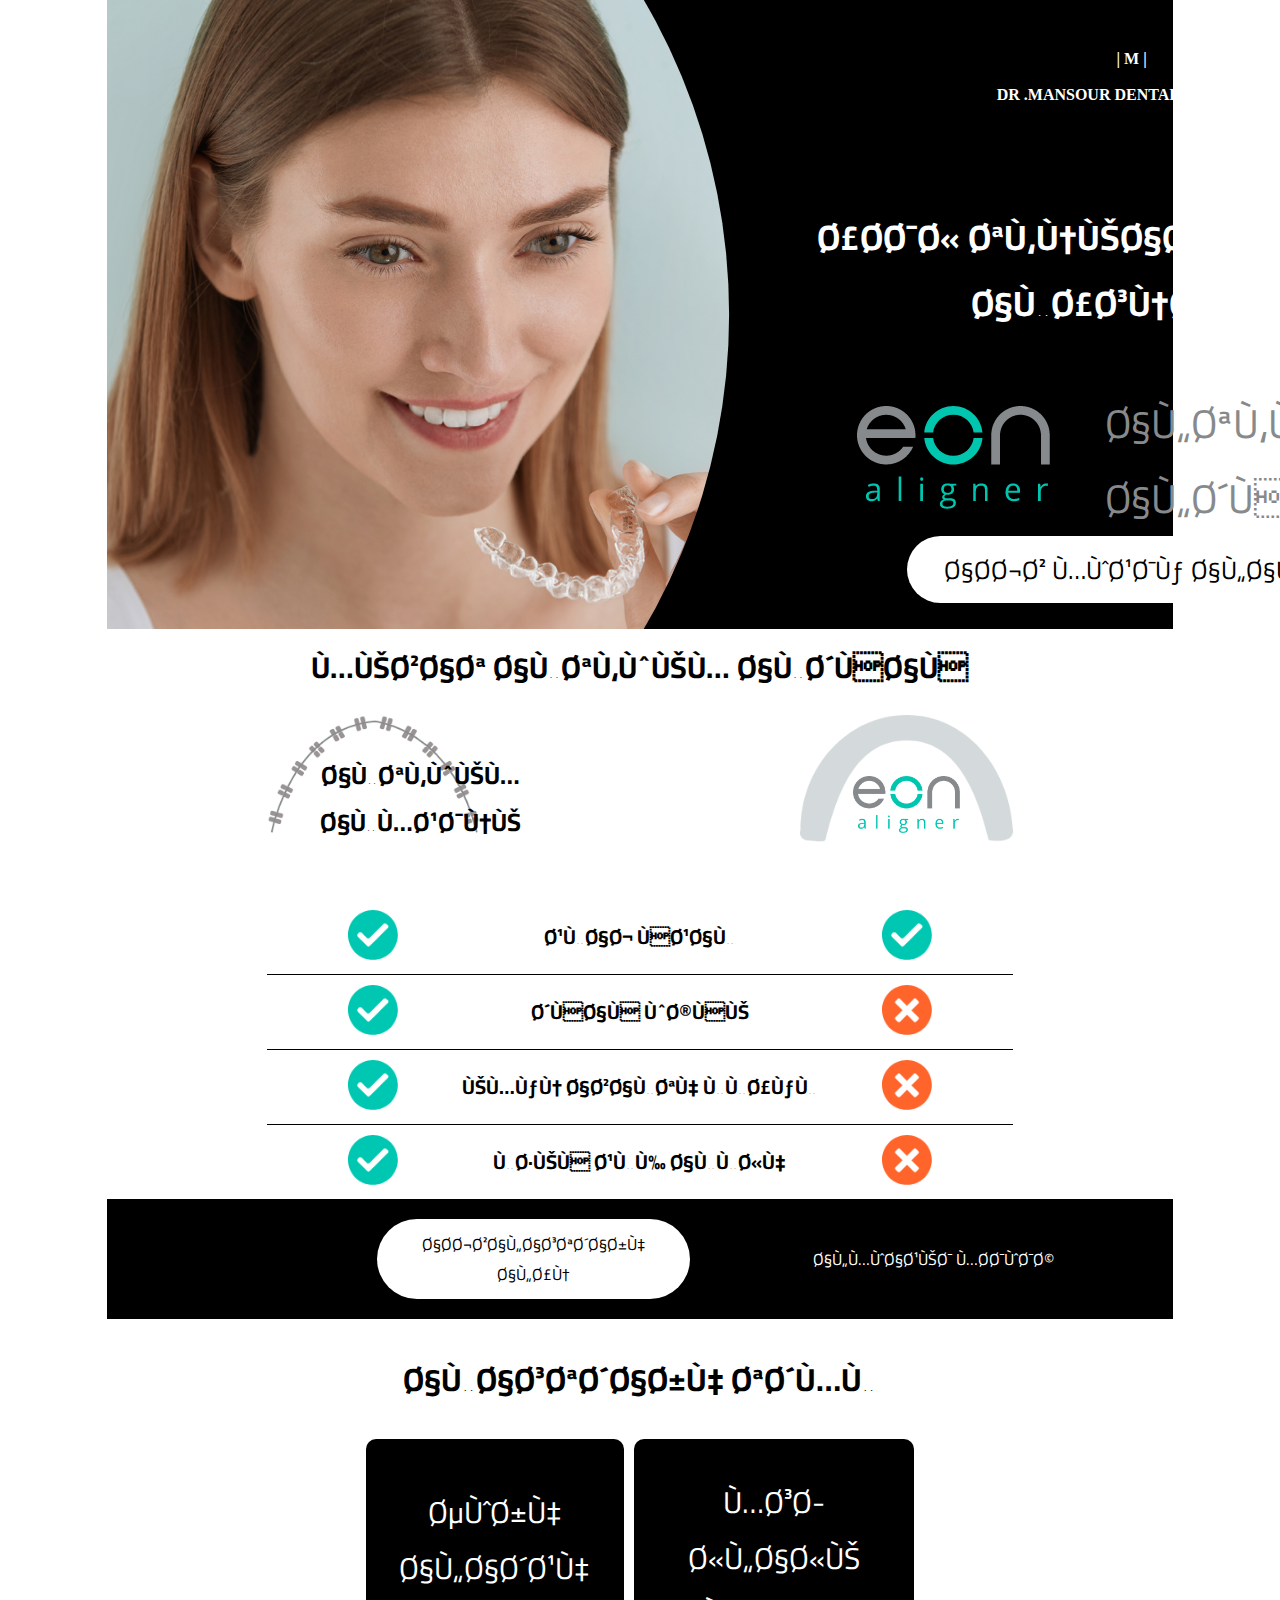
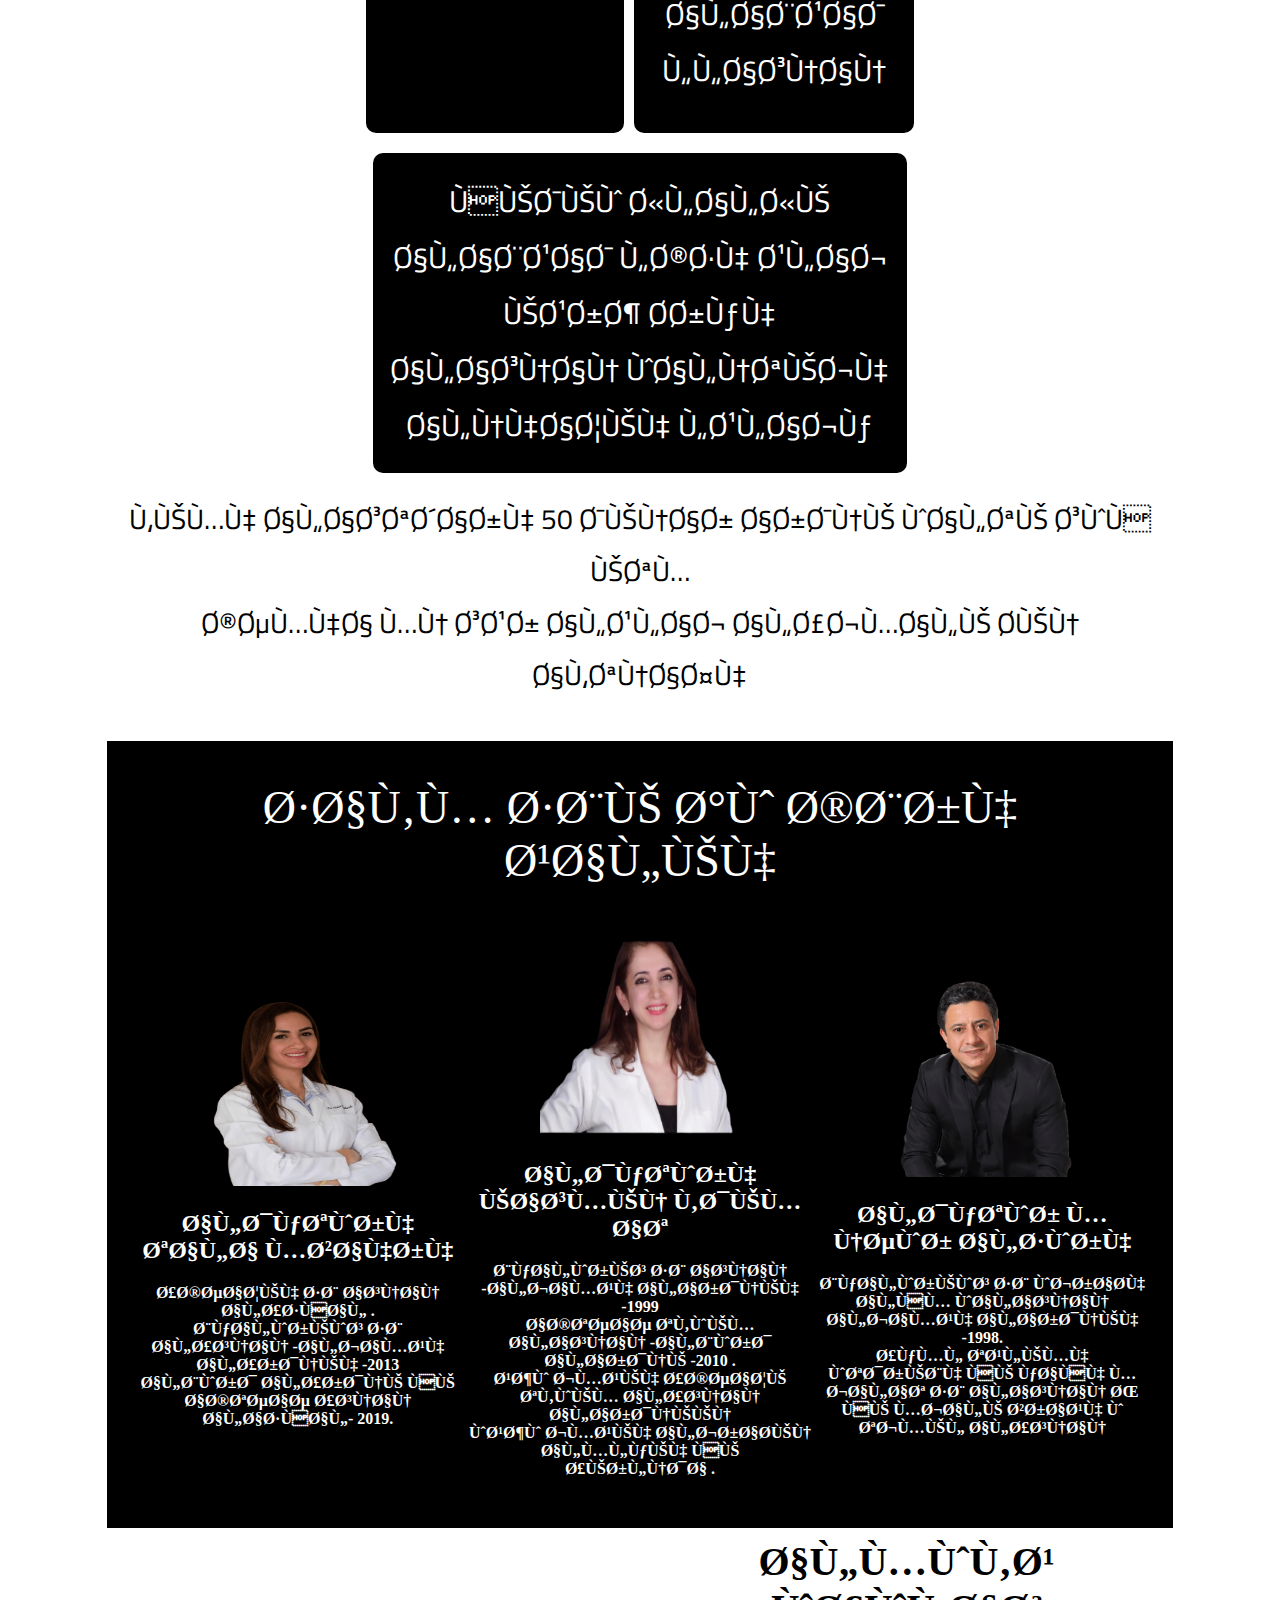
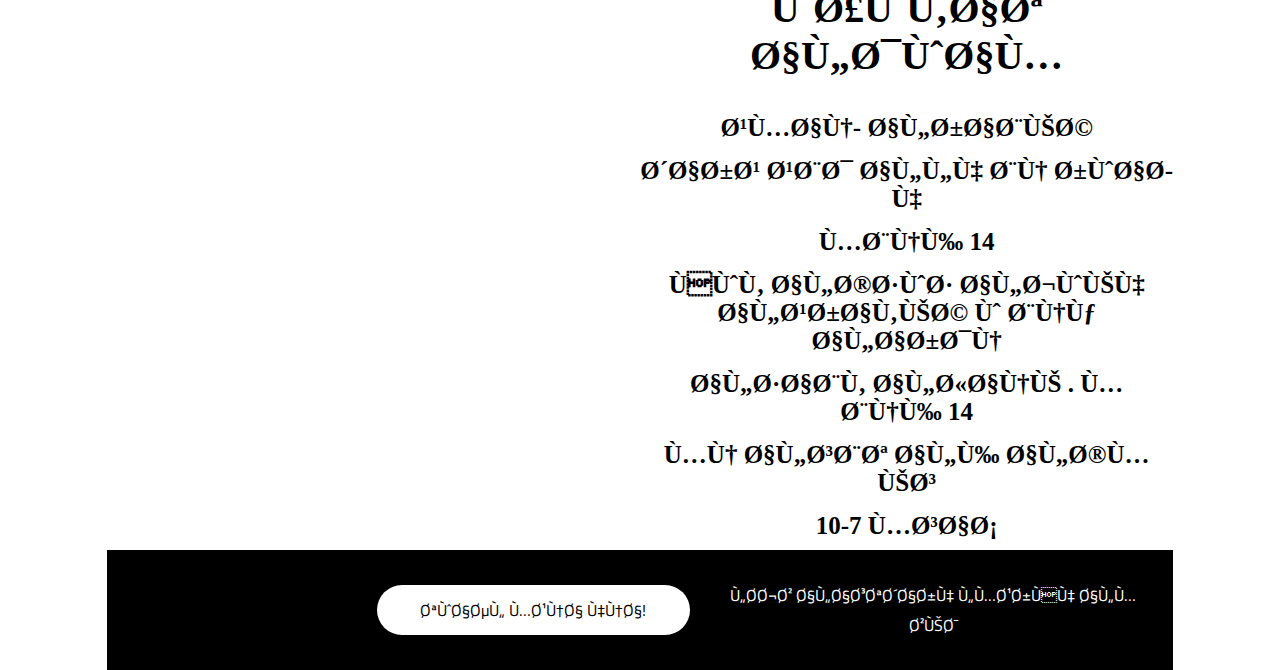
==== index.html @ a64dee70 "final" ====
<!DOCTYPE html>
<html>
<head>
  <link rel="preconnect" href="https://fonts.gstatic.com">
<link href="https://fonts.googleapis.com/css2?family=Cairo:wght@900&display=swap" rel="stylesheet">
<meta charset="ut-8">
<link rel="stylesheet" type="text/css" href="style.css"> 
<title>eon Aligner</title>
<meta name="viewport" content="width=device-width, initial-scale=1.0">
<style type="text/css">
  /* Set the size of the div element that contains the map */
  #map {
    height: 400px;
    /* The height is 400 pixels */
    width: 100%;
    /* The width is the width of the web page */
  }
</style>
<script>
  // Initialize and add the map
  function initMap() {
    // The location of Uluru
    const uluru = { lat: 31.97407748008217, lng: 35.88308529091942 };
   
    // The map, centered at Uluru
    const map = new google.maps.Map(document.getElementById("map"), {
      zoom: 4,
      center: uluru,
    });
    // The marker, positioned at Uluru
    const marker = new google.maps.Marker({
      position: uluru,
      map: map,
    });
  }
</script>
</head>
<body>
  <div></div>
  <div  class="total"> <div class ="container-mobile-app">
    <h5 class="head">| M |</h5>
    <h5 class="head"> DR .MANSOUR DENTAL PRACTICE</h5>
    <img  class ="imag-head" src="img/pic1.png" alt ="home page pic ">
    <h2  class="text-mobile-app"> <bdi>أحدث تقنيات تقويم الأسنان <bdi> </h2>
    <div class="cont-div-mobile">
    <div class="div1-mobile"> <img class="logo-mobile" src="img/logo.png" alt ="logo pic "></div>
      <div class ="div2"><h1 class="text2-mobile-app" >التقويم<br> الشفاف </h1></div>
    </div>


      <div class="div-mobile-info">
       <p  class="div-info-text"><bdi>أحجز موعدك الان!<bdi> </p>
      </div>
</div>

  <!-- ********************************************************************** -->
<div class ="container1">
        <div  class ="cont"><img class ="circle" src="img/pic3.png" alt ="home page pic "></div>
        <div  class ="cont2">
        <p class="title"> | M |</br></br>DR .MANSOUR DENTAL PRACTICE  </br></p>
        <h1  class="title-des"> <bdi>أحدث تقنيات تقويم الأسنان <bdi> </h1>
        <div class="cont2-part2">
          <div class="cont-image">
             <img id="logo" src="img/logo.png" alt ="logo pic">
        </div>
        <div class="cont-image">
            <p class="text2"> <bdi> التقويم<bdi></br> <bdi>الشفاف </bdi> </p>
       </div>
      
       <div class ="cont-dev">
        <p class="text"> <bdi> احجز موعدك الان! </bdi> </p>
       </div>
        </div> 
      </div>
         <div class="clear"></div>
    </div>   
    <!-- ///container1 -->
<div >
   <div class="container2" > 
      <h1 class="container2-title"> ميزات التقويم الشفاف </h1>
      <div class="picture">
       <div> <img  class="container2-image1" src="img/teeth1.png" alt ="logo pic">
        <p class="container2-image1-text"> التقويم   <br>المعدني </p></div>
      <div>  <img class="container2-image2"  src="img/teeth2.png" alt ="logo pic">
        <img  class="container2-image1-logo" src="img/logo.png" alt ="logo pic"></div>
    </div>
      <div class ="container2-1">
        <div class="grid-item"></div>
       <div class="grid-item">
       <img  class="true-false" src="img/true.png" alt ="true pic ">
       </div>
        
       <div class="grid-item">
       <p class ="container2-1-text"> <bdi>علاج فعال<bdi> </p>
       </div>
      
       <div class="grid-item">
       <img class="true-false" src="img/true.png" alt ="true pic ">
       </div>  
       <div class="grid-item"></div> 
     </div>
     <hr   class="line "style="height:1px;border-width:0;color:black;background-color:black">
     <div class ="container3">
      <div class="grid-item"></div>
     <div class="grid-item">
     <img  class="true-false" src="img/true.png" alt ="true pic ">
     </div>
    
     <div class="grid-item">
     <p class ="container2-1-text"> <bdi> شفاف وخفي </bdi></p>
     </div>
    
     <div class="grid-item">
     <img class="true-false" src="img/false.png" alt ="true pic ">
     </div>  
     <div class="grid-item"></div> 
   </div>
   
   <hr  class="line "style="height:1px; width: 70%; border-width:0;color:black;background-color:black">
   <div class ="container3">
    <div class="grid-item"></div>
   <div class="grid-item">
   <img  class="true-false" src="img/true.png" alt ="true pic ">
   </div>
   
   <div class="grid-item">
   <p  class ="container2-1-text"> <bdi> يمكن ازالته للأكل </bdi> </p>
   </div>

   <div class="grid-item">
   <img class="true-false" src="img/false.png" alt ="true pic ">
   </div>  
   <div class="grid-item"></div> 
 </div>
 <hr   class="line "style="height:1px;border-width:0;color:black;background-color:black">

 <div class ="container3">
  <div class="grid-item"></div>
 <div class="grid-item">
 <img  class="true-false" src="img/true.png" alt ="true pic ">
 </div>

 <div class="grid-item">
 <p class ="container2-1-text"> <bdi>لطيف على اللثه <bdi> </p>
 </div>

 <div class="grid-item">
 <img class="true-false" src="img/false.png" alt ="true pic ">
 </div>  
 <div class="grid-item"></div> 
</div>
    </div>
    <div class= "containner4">
      <div class="part4-1"><p class="part4-1-info "> احجزالاستشاره الأن   </p></div>
      <div  class="part4-2"><p class="part4-2-info ">المواعيد محدودة  </p></div>

      </div>
    </div>
    <!-- ********************************************************** -->
   
    <div class="container5" > 
      <h1 class="container5-title"> الاستشاره تشمل  </h1>
      <div class="container5-1">
        <div ></div>
        <div class="container5-1-1" > <p class="container5-text1"> صوره الاشعه  </p></div>
        <div  class="container5-1-2" ><p class="container5-text2">   مسح ثلاثي<br> الابعاد للاسنان   </p> </div>
        <div></div>
        </div>
        <div  class="container5-2">
<p class="container5-text2">   فيديو ثلالثي الابعاد لخطه علاج يعرض حركه الاسنان والنتيجه النهائيه لعلاجك  </p>
</div>
<p class="container5-text3"> <bdi> قيمه الاستشاره  50 دينار اردني والتي سوف يتم<br> خصمها من سعر العلاج الأجمالي حين اقتناؤه</bdi> </p>
    </div>
    <!-- ********************************************************** -->
   
    <div class="containner6">
      <p class="containner6-title"> <bdi> طاقم طبي ذو خبره عاليه </bdi> </p>
      <div class="containner6-part2">
     
       <!-- doctor1 -->
        <div class="cont6-1">
          <img class="doctor" src="img/doctor3.png" alt ="doctor-image ">
          <p class="title-doctor-name"> <bdi> الدكتوره تالا مزاهره </bdi> </p>
             <p class="doctor-des"> <bdi> أخصائيه طب اسنان الأطفال .</bdi> </p>
              <p class="doctor-des"> <bdi> بكالوريوس طب الأسنان -الجامعه الأردنيه -2013</bdi> </p>
             <p class="doctor-des "> <bdi>البورد الأردني في اختصاص أسنان الاطفال- 2019.</bdi>
           </p>
        </div>
         <!-- doctor2 -->
         <div class="cont6-2">
          <img class="doctor" src="img/doctor1.png" alt ="doctor-image ">
          <p class="title-doctor-name"> <bdi> الدكتوره ياسمين قديمات </bdi> </p>
          <p class="doctor-des"> <bdi>بكالوريس طب اسنان -الجامعه الاردنيه -1999 </bdi> </p>
          <p class="doctor-des"> <bdi> اختصاص تقويم الاسنان -البورد الاردني -2010 .</bdi> </p>
          <p class="doctor-des"> <bdi> عضو جمعيه أخصائي تقويم الأسنان الاردنيين<br> وعضو جمعيه الجراحين الملكيه في أيرلندا .</bdi> </p>
        </div>
          <!-- doctor3 -->
          <div class="cont6-3">
            <img class="doctor" src="img/doctor2.png" alt ="doctor-image ">
     <p class="title-doctor-name"> <bdi> الدكتور منصور الطوره </bdi> </p>
       <p class="doctor-des"> <bdi> بكالوريوس طب وجراحه الفم والاسنان </bdi> </p>
        <p class="doctor-des"> <bdi>الجامعه الاردنيه -1998. </bdi> </p>
       <p class="doctor-des"> <bdi>أكمل تعليمه وتدريبه في كافه مجالات طب الاسنان ، </bdi>
     </p>
    <p class="doctor-des"> <bdi>في مجالي زراعه و تجميل الأسنان </bdi> </p>
          </div>
    
      </div>
    </div>
     <!-- ********************************************************** -->
     <div class= "containner7">
     <div >
      
        <iframe class="mapp" src="https://www.google.com/maps/embed?pb=!1m18!1m12!1m3!1d27082.335164221455!2d35.88297307491304!3d31.952976980900985!2m3!1f0!2f0!3f0!3m2!1i1024!2i768!4f13.1!3m3!1m2!1s0x0%3A0x80d9744f460ba75d!2sDr.Mansour%20Al-Qudah%20Dental%20Center!5e0!3m2!1sen!2sjo!4v1614513637278!5m2!1sen!2sjo" width="100%" height="450" style="border:0;" allowfullscreen="" loading="lazy"></iframe>
      </div>
       
       <div>
        <p class="title-part7"> <bdi> الموقع وأوقات الدوام </bdi> </p>
        <p class="des"> <bdi>عمان- الرابية </bdi> </p>
        <p class="des"> <bdi> شارع عبد الله بن رواحه </bdi> </p>
        <p class="des"> <bdi>مبنى 14  </bdi> </p>
        <p class="des"> <bdi>فوق الخطوط الجويه العراقية و بنك الاردن  </bdi></p>
        <p class="des"> <bdi>الطابق الثاني . </bdi>مبنى 14  </p>
        <p class="des"> <bdi>  من السبت الى الخميس </bdi> </p>
        <p class="des"> <bdi>10-7 مساء  </bdi> </p>
       </div>
    </div>
    <!-- ********************************************************** -->
    <div class= "containner4">
      <div class="part4-1"><p class="part4-1-info ">تواصل معنا هنا!  </p></div>
      <div  class="part4-2"><p class="part4-2-info ">لحجز الاستشاره لمعرفه المزيد  </p></div>

      </div>

  <div></div>
 
</body>
</html>
---- style.css ----
* {
    margin :0 ;
    padding: 0;
    }
    body{
   max-width: 1400px;
      margin:  0 auto; 
  
    display: grid; 
     grid-template-columns: 2fr 20fr 2fr ;
    
    }
    .container-mobile-app{
        width: 100%;
        background: black;
        margin:  0 auto; 
        padding-bottom: 20px ;
        text-align: center;
        margin-bottom: 20px;
    }
    
    .container1{
        max-width: 100%;
        height: auto;
        background: black;
        position: relative;
    }
    .cont{
          float: left;
       
    }
    .cont2{
        float: left;
        position: absolute;
        left :700px; 
    }
    @media screen and (min-width :0px) and (max-width: 839px){
        .container1{
            display: none;
        }
      }
    @media screen and  (min-width :839px) and (max-width: 1400px){
        .container-mobile-app{
            display: none;
        }
      }
    .cont2-part2{
        
        display: grid;
        grid-template-columns: 1fr 1fr  ;
    }
    .circle{
      float: left;
      clip-path:circle(90% at left);
      clip: rect(0px,70px,50px,0px);
      width: 100%;
      height: auto;
   
    }
    .title{
    color:white;
    padding-top: 50px; 
    text-align: center;
    font-size: 100%; 
    font-weight: bold;
    margin-left: 50px;
    }

    .title-des{
    font-size:220%;
    padding-top: 100px;
    color:white;
    font-family: 'Cairo', sans-serif;
    margin-left: 10px;
    }
    .cont-image{
      margin-left: 50px;
      padding-top: 50px; 
     


    }
    .text2{
        color :#878A8C;
        margin-left: 5px;
        font-size: 40px;
        font-family: 'Cairo', sans-serif;
        
    }
    #logo{
        margin-top: 20px;
       
    
    }
 
    .cont-dev{
        width: 70%;
        background: white;
        border-radius: 50px;
        position: absolute;
        margin-top: 200px;
        padding: 10px 10px 10px 10px ;
       
        margin-left: 100px;
        margin-top: 200px;

    }
    .text{
        font-size: 25px;
        text-align: center;
        font-family: 'Cairo', sans-serif;
    }
/* tablet */
@media screen and (max-width:839) {
    .title{
        font-size: 70%; 
    }
    .title-des{
    font-size: 100%;
    }
    
}

    .clear{
        clear: both;
    }
    .total{
        text-align: center;
        align-items: center;
        justify-content: center;
    }
    .container2{
      justify-content: center;
    background: #fff;
   width: 100% ;
    height: auto;
    text-align: center;
    align-items: center;
    position: relative;
    
    }
    .line{
        text-align: center;
        align-items: center;
        justify-content: center;
        margin-left: 160px;
        width: 70%;
    
    }
    .container2-title{
    color: black;
    text-align: center;
    font-size: 30px;
    font-family: 'Cairo', sans-serif;
    padding-top: 10px;   
    padding-bottom: 20px;
    }
    
    .container2-image1{
    left :15%;
     width: 40%;
     height: auto;
    
    }
    .container2-image2{
        right :15%;
        width: 40%;
        height: auto;
    }
    .picture{
        display: grid;
        grid-template-columns: 1fr 1fr  ;
        position: relative;
    
    }

.container2-image1-text{
    position: absolute;
     font-size: 25px;
    color:black;
    left: 20%;
    font-family: 'Cairo', sans-serif;
    font-weight: bold;
      bottom: 1%;
}
  
.container2-image1-logo{
    position: absolute;
    width: 10%;
    height: auto;
    right: 20%;
    bottom: 10%;
}
.container2-1{
    padding-top: 5%;  
    width: 100%; 
  
    align-items: center;
    background: #fff; 
    display: grid ; 
    grid-template-columns: 2fr 2fr 4fr 2fr 2fr  ;
    }
   
   .true-false{
       width: 50px;
       height: auto;
       padding: 10px;
   }
   .container2-1-text{
    font-family: 'Cairo', sans-serif;
    font-weight: bold;
    font-size: 20px;
   }
   .container3{
	width: 100%; 
 	background: #fff; 
    display: grid ; 
    grid-template-columns: 2fr 2fr 4fr 2fr 2fr  ;
    align-items: center;
  
}
.containner4{
background: black;
display: grid ; 
grid-template-columns: 4fr 3fr ;
    align-items: center;
    padding: 20px;
}
.part4-1{
    background: white;
    border-radius: 40px;
    width: 60%;
   margin-left: 30px;
   text-align: center;
   padding: 10px;
   font-family: 'Cairo', sans-serif;
}
.part4-2{
    text-align: center;
    padding: 10px;
    font-family: 'Cairo', sans-serif;   
    color: white;
}




@media only screen and (max-width: 400px) {
        .picture{
        
             width: 100%;
            } 
         .container2-1-text{
                font-size: 16px;
            } 
     }


     .container4{
        display: grid ; 
        grid-template-columns: 1fr 1fr  ;
        background: black;
    
        padding-bottom: 10%;
     }
     .container4-part1{
         color: black;
         font-family: 'Cairo', sans-serif;
         
     }
     .container4-part2{
        color: white;
        font-family: 'Cairo', sans-serif;
        right:300%;
        margin-top: 20px;

     }

     .container5{
        background: #fff;
        padding-top: 60px;  
        max-width: 100% ;
        height: auto;
        margin: 0 auto;
        padding: 0%;
        text-align: center;
        position: relative;
        text-align: center;
       padding-bottom: 20px;
        }
       .container5-title{
        color: black;
        text-align: center;
        font-family: 'Cairo', sans-serif;
        padding-top: 30px;
        }
 
        .container5-1{
            display: grid ; 
            grid-template-columns: 1fr 1fr 1fr 1fr  ;
            padding-top: 30px;
        }
        .container5-1-1{
            background: black;
            color: white;
            padding: 15px 14px 15px 14px ;
            border-radius: 10px;
            text-align: center;
            font-family: 'Cairo', sans-serif;
        }
        .container5-1-2{
            background: black;
            padding: 15px 14px 15px 14px ;
            color: white;
           right:50px;
           font-family: 'Cairo', sans-serif;
            border-radius: 10px;
            margin-left: 10px;
           
        }
        .container5-text1{
            color: white;
            text-align: center;
        
            font-family: 'Cairo', sans-serif;
            padding: 30px 14px 14px 14px ;
            font-size: 30px;
        }
        .container5-text2{
            color: white;
            text-align: center;
            font-family: 'Cairo', sans-serif;
              padding: 20px 14px 20px 14px ;
              font-size: 30px;
        }
        .container5-2{
            text-align: center;
            background: black;
            border-radius: 10px;
            margin-top: 20px;
            width: 50%;
            margin-left: 25%;
            
        }
        .container5-text3{
            text-align: center;
            font-family: 'Cairo', sans-serif;
              padding: 20px 14px 20px 14px ;
              font-size: 28px;
              color: black;
        }
        .containner6{
            padding: 20px;
            background: black;
            align-items: center;  
            text-align: center;
            justify-content: center;
            padding-bottom: 50px;
        }
        .cont6-1{
            align-items: center;  
            text-align: center;
            justify-content: center;
        }
       .containner6-title{
           color: white;
           padding-top: 20px;
           text-align: center;
           font-size: 46px;
       }
       .containner6-part2{
        display: grid ; 
        grid-template-columns: 2fr 2fr 2fr  ;
    
        padding-top: 50px;
        align-items: center;
       }
       .doctor{
        width: 200px;
        height:  200px; 
        align-items: center;
        }
        .title-doctor-name{
            color: #fff; 
            text-align: center;
            font-size: 24px; 
            padding-top: 20px ; 
            font-weight: bold;
            padding-bottom: 20px ; 
          }
          .doctor-des{
            color: #fff; 
            text-align: center;
            font-size: 16px; 
            font-weight: bold;
          }
        .part6-2-info {
            font-size: 100%;
        }
        
        
          @media screen and (max-width: 839px) {
            .containner6-part2 {
                grid-template-columns: 2fr ;
            }

          }
          @media screen and (max-width: 839px) {
            .container5-text2 {
                font-size: 15px;
            }
            .container5-text1{
                font-size: 15px; 
            }
            .container5-text3{
                font-size: 15px; 
            }
            .container5-title{
                font-size: 15px; 
            }
            .containner6-title{
                font-size: 30px; 
            }
            .part6-2-info {
                font-size: 12px; 
            }
            .container2-image1-text{
                font-size: 8px;  
                text-align: center; 
            }
            .container2-title{
                font-size: 15px;
            }
            .container5-1-1{
                padding: 10px 7px 10px 7px ;
            }
            .container5-1-2{
                padding: 10px 7px 10px 7px ;
            }
            .circle{
                width: 50%;
            }
            body{
                max-width: 1400px;
                   margin:  0 auto; 
                 display: grid; 
                  grid-template-columns: 1fr 20fr fr ;
                 
                 }
                 .true-false{
                    width: 30px;
                    height: auto;
                 }
                 .line{
                    margin-left: 50px;
                 }
                 .container2-1-text{
                    font-size: 15px;
                } 
          }


          .containner7{
            display: grid ; 
            grid-template-columns: 2fr 2fr  ;
            background: white;
          }
         
          .title-part7{
            text-align: center;
            font-size: 40px; 
            padding: 10px 0px 30px ; 
            font-weight: bold;
          }
          .des{
            text-align: center;
           font-size: 25px; 
           padding: 5px 0px 10px ; 
           font-weight: bold;
         }

         @media screen and (max-width: 839px) {
            .containner7{
                grid-template-columns: 4fr   ;
              
                margin: 0 auto;
            }
            .des{
               font-size: 20px; 
             } 
         }

         .containner8{
             background: black;
             padding: 40px 40px 40px 40px;
            display: grid ; 
            grid-template-columns: 2fr 2fr  ;
            row-gap: 1em ;
            position: relative;
            text-align: center;
             align-items: center;
            
         
         }
        
         .part8-1{
             background: white;
      
             height: 30%;
             text-align: center;
             align-items: center;
        font-size: 10px;
      padding: 10px 10px 0 10px;
        margin-top: 10px;
        left: 20%;
        font-family: 'Cairo', sans-serif;
       border-radius: 50px;
       position:absolute;
         }
         .part8-2{
         height: auto;
         left:60%;
        font-size: 20px;
          padding: 30px;
          position:absolute;
          font-family: 'Cairo', sans-serif;
  
         }
         .part6-2-info{
             color: white;
           
         }
         @media screen and (max-width: 839px) {
        
         }
        
         @media screen and (max-width: 600px) {
           .container1{
               display: none;
           }
         }
        



/* //////////////////////////mobile app header /////////////////////// */

.head{
    color: white;
    padding-top: 10px;
}
.imag-head{
    width: 100%;
}
.text-mobile-app{
    color: white;
    padding-top: 10px;
    text-align: center;
    justify-content: center;
    align-items: center;
    padding-bottom: 10px;
}
.text2-mobile-app{
    color: gray;
    font-size: 25px;
    text-align: center;
    justify-content: center;
    align-items: center;
}
.cont-div-mobile{
    display: grid ; 
    text-align: center;
   justify-content: center;
   align-items: center;
    grid-template-columns: 2fr 2fr  ;

}
.logo-mobile{
    width: 60%;
    height: auto;
   margin-bottom: 5px;
    margin-left: 80px;
}
.div-mobile-info{
    background: white;
    width: 70%;
    font-size: 20px;
    padding: 10px;
    border-radius: 50px;
    font-family: 'Cairo', sans-serif;
    margin-left: 30px;

}

@media screen and (min-width: 839px) {

.part4-1{
    width: 50%;
    margin-left: 250px;
}}
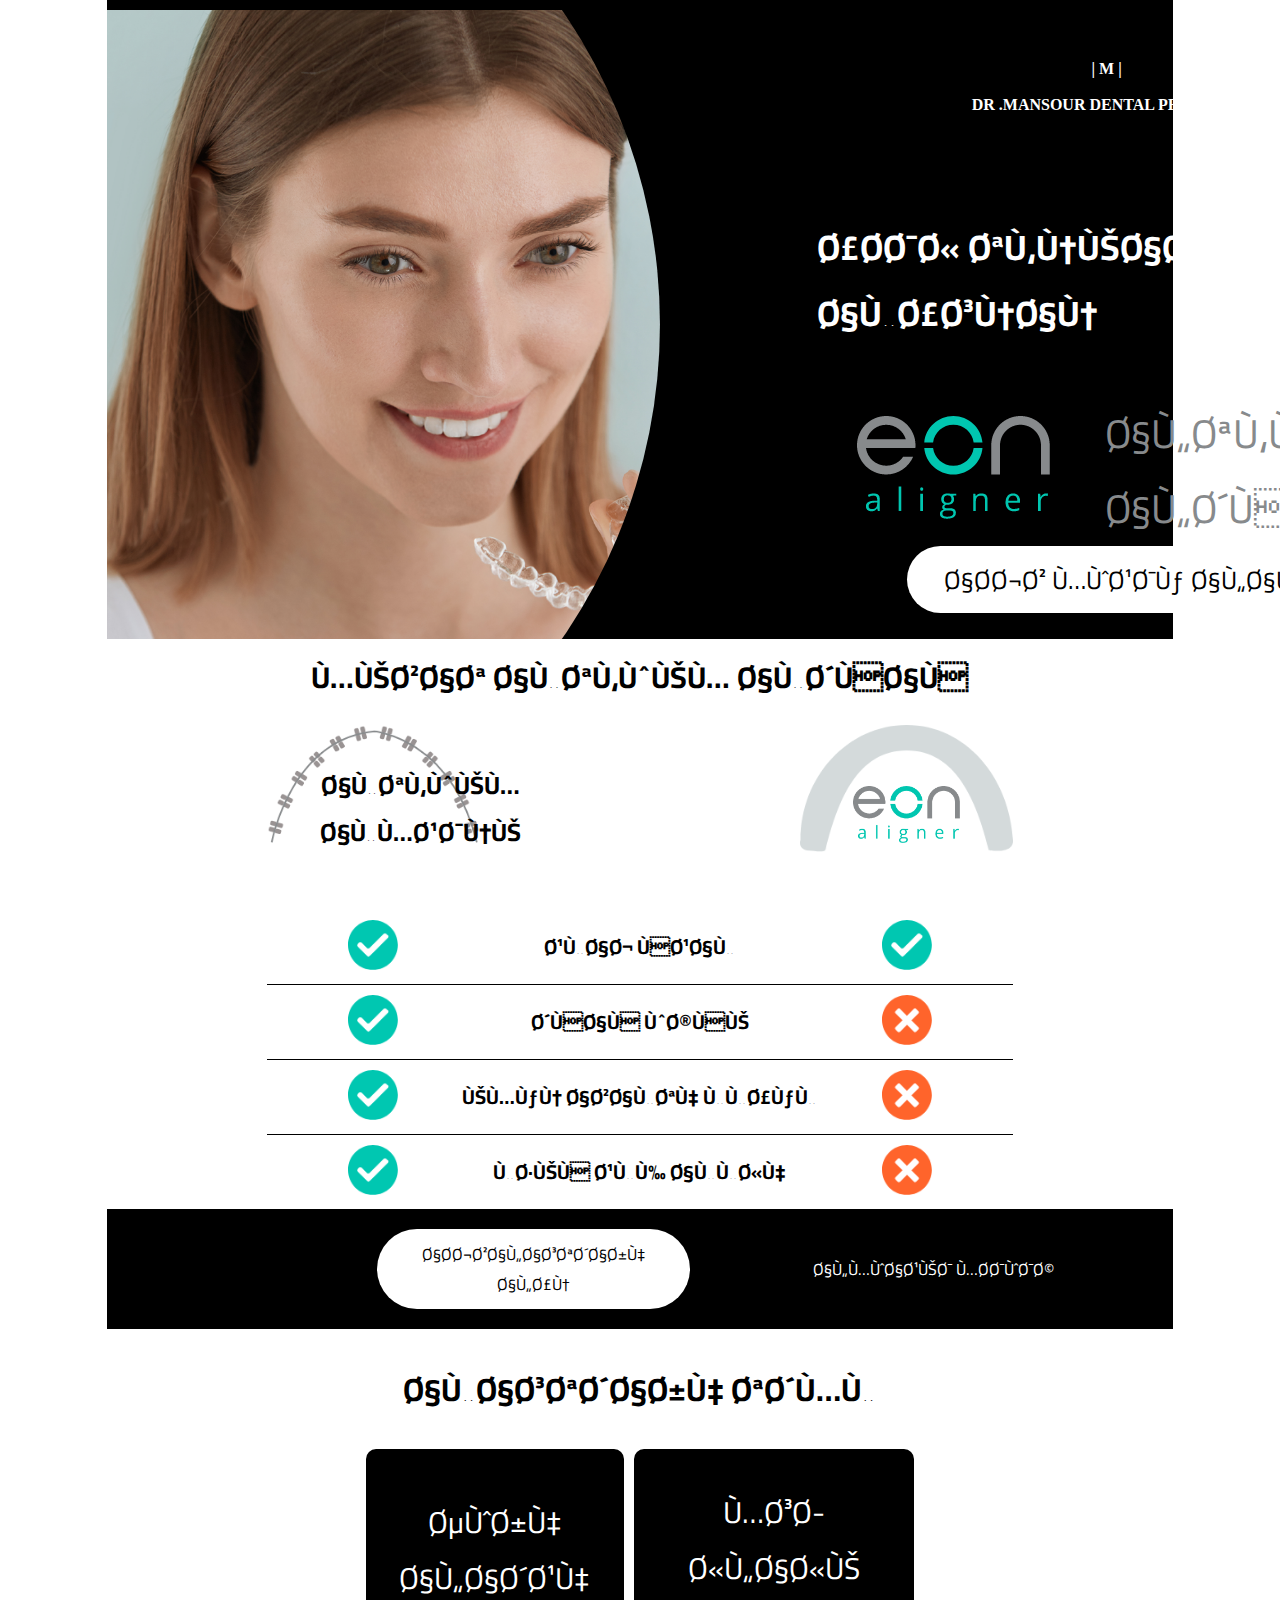
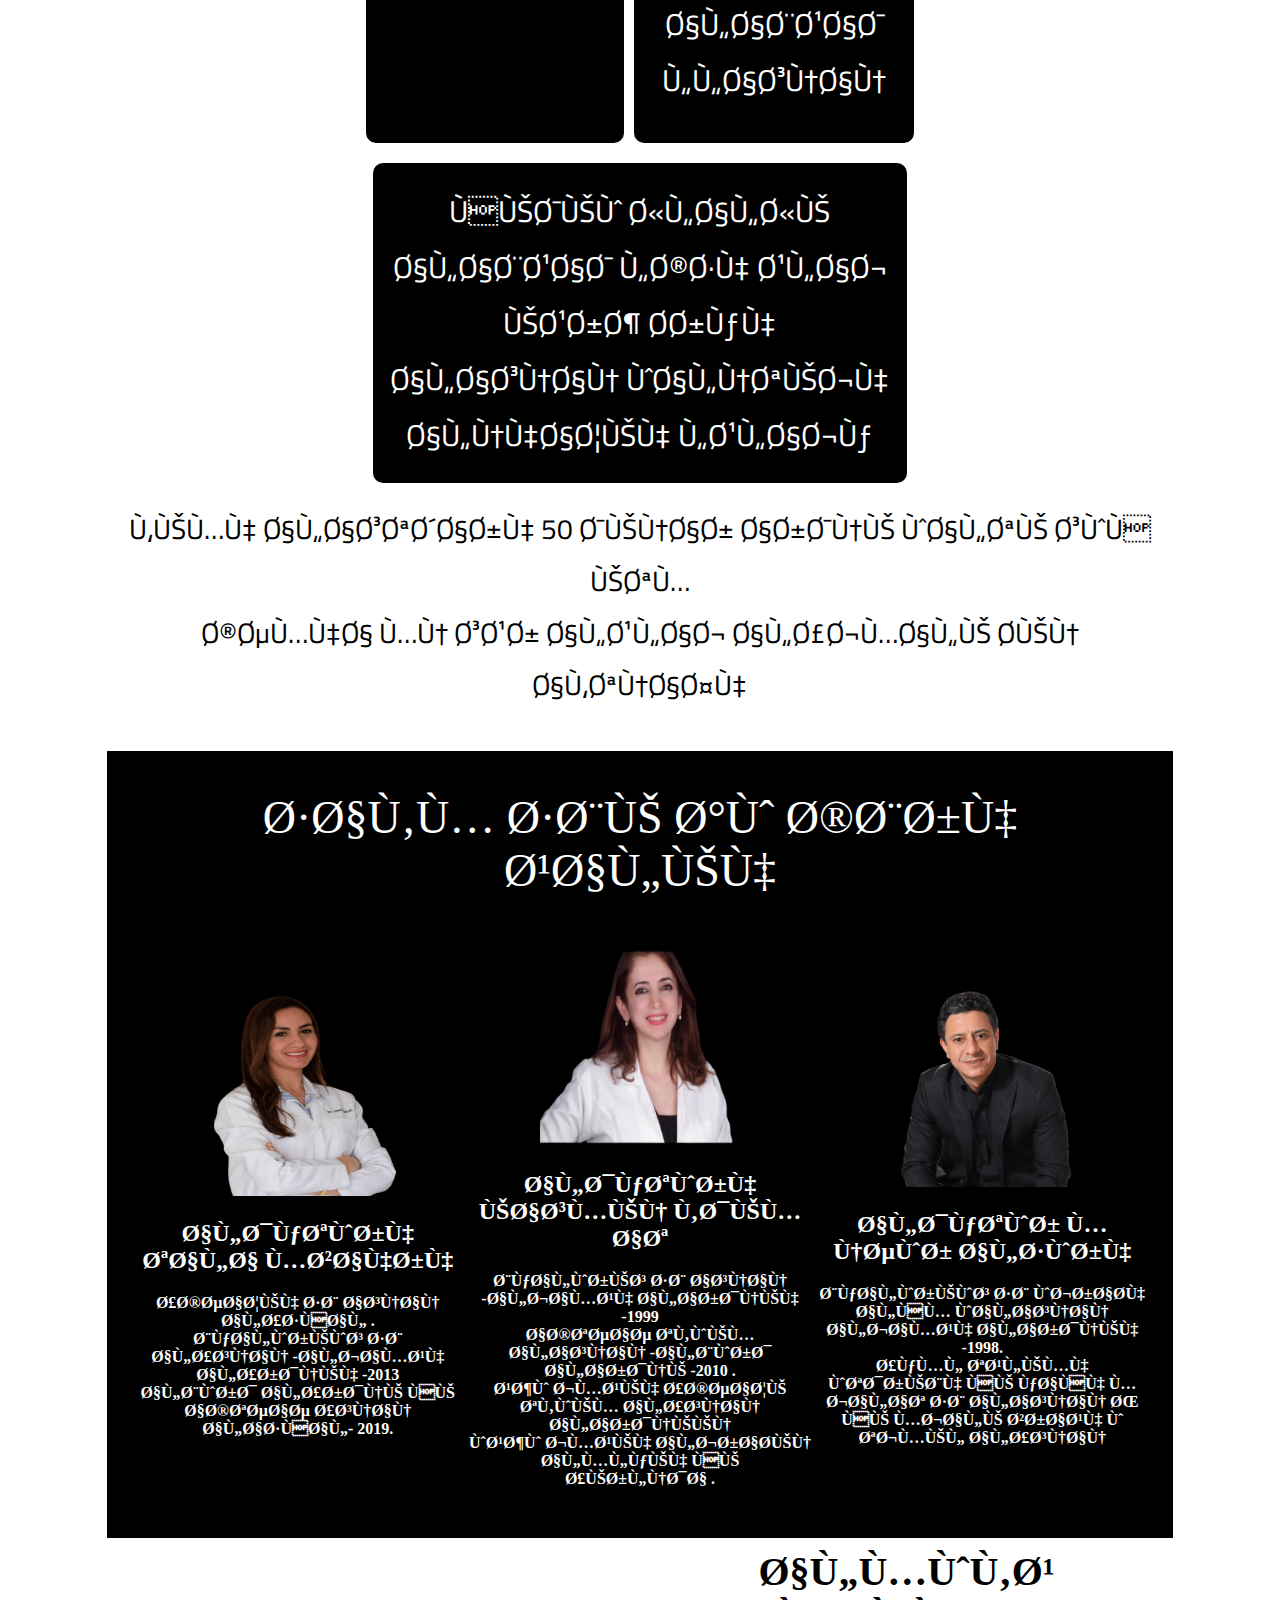
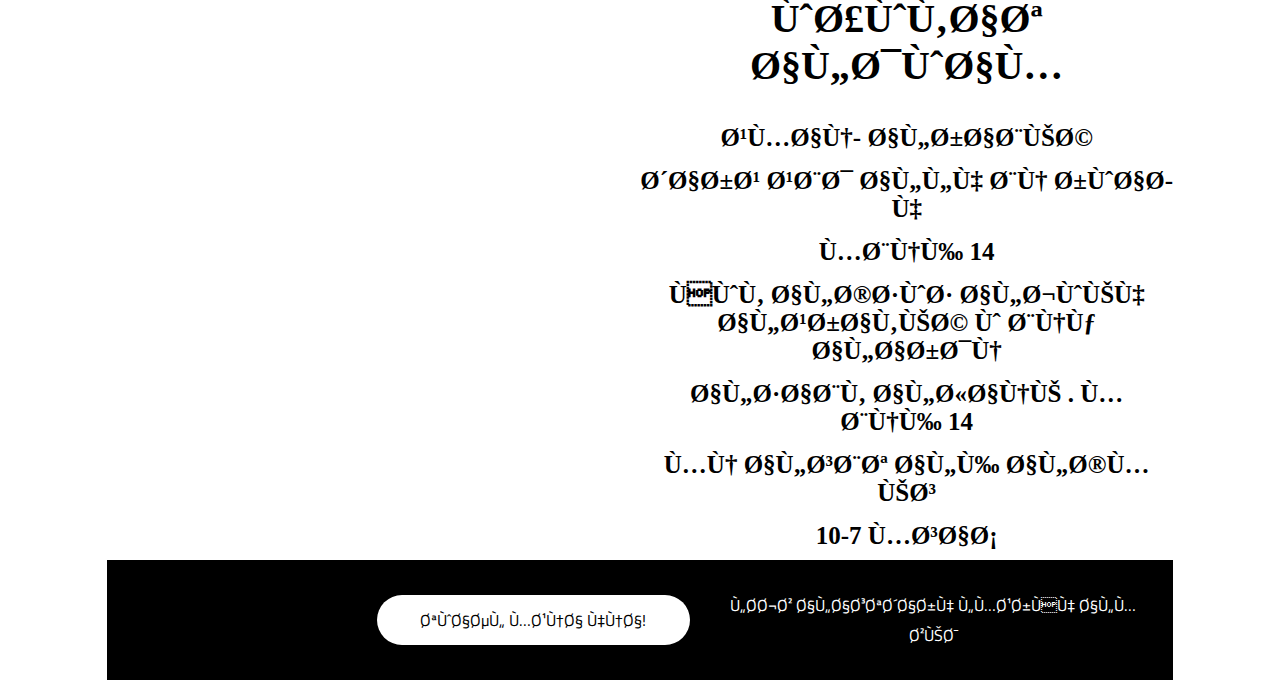
==== commit 25754520: "final" ====
--- a/index.html
+++ b/index.html
@@ -7,37 +7,13 @@
 <link rel="stylesheet" type="text/css" href="style.css"> 
 <title>eon Aligner</title>
 <meta name="viewport" content="width=device-width, initial-scale=1.0">
-<style type="text/css">
-  /* Set the size of the div element that contains the map */
-  #map {
-    height: 400px;
-    /* The height is 400 pixels */
-    width: 100%;
-    /* The width is the width of the web page */
-  }
-</style>
-<script>
-  // Initialize and add the map
-  function initMap() {
-    // The location of Uluru
-    const uluru = { lat: 31.97407748008217, lng: 35.88308529091942 };
-   
-    // The map, centered at Uluru
-    const map = new google.maps.Map(document.getElementById("map"), {
-      zoom: 4,
-      center: uluru,
-    });
-    // The marker, positioned at Uluru
-    const marker = new google.maps.Marker({
-      position: uluru,
-      map: map,
-    });
-  }
-</script>
+
+
+
 </head>
 <body>
   <div></div>
-  <div  class="total"> <div class ="container-mobile-app">
+  <div> <div class ="container-mobile-app">
     <h5 class="head">| M |</h5>
     <h5 class="head"> DR .MANSOUR DENTAL PRACTICE</h5>
     <img  class ="imag-head" src="img/pic1.png" alt ="home page pic ">
--- a/style.css
+++ b/style.css
@@ -3,7 +3,7 @@
     padding: 0;
     }
     body{
-   max-width: 1400px;
+   max-width: 1800px;
       margin:  0 auto; 
   
     display: grid; 
@@ -12,6 +12,7 @@
     }
     .container-mobile-app{
         width: 100%;
+        padding-top: 10px;
         background: black;
         margin:  0 auto; 
         padding-bottom: 20px ;
@@ -20,6 +21,7 @@
     }
     
     .container1{
+        padding-top: 10px;
         max-width: 100%;
         height: auto;
         background: black;
@@ -39,7 +41,7 @@
             display: none;
         }
       }
-    @media screen and  (min-width :839px) and (max-width: 1400px){
+    @media screen and  (min-width :839px) and (max-width: 1800px){
         .container-mobile-app{
             display: none;
         }
@@ -51,8 +53,8 @@
     }
     .circle{
       float: left;
-      clip-path:circle(90% at left);
-      clip: rect(0px,70px,50px,0px);
+      clip-path:circle(80% at left);
+    
       width: 100%;
       height: auto;
    
@@ -63,7 +65,7 @@
     text-align: center;
     font-size: 100%; 
     font-weight: bold;
-    margin-left: 50px;
+
     }
 
     .title-des{
@@ -566,6 +568,7 @@
     text-align: center;
     justify-content: center;
     align-items: center;
+
 }
 .cont-div-mobile{
     display: grid ; 
@@ -578,17 +581,17 @@
 .logo-mobile{
     width: 60%;
     height: auto;
-   margin-bottom: 5px;
+   margin-bottom: 2px;
     margin-left: 80px;
 }
 .div-mobile-info{
     background: white;
     width: 70%;
     font-size: 20px;
-    padding: 10px;
+    padding: 5px;
     border-radius: 50px;
     font-family: 'Cairo', sans-serif;
-    margin-left: 30px;
+    margin-left: 40px;
 
 }
 
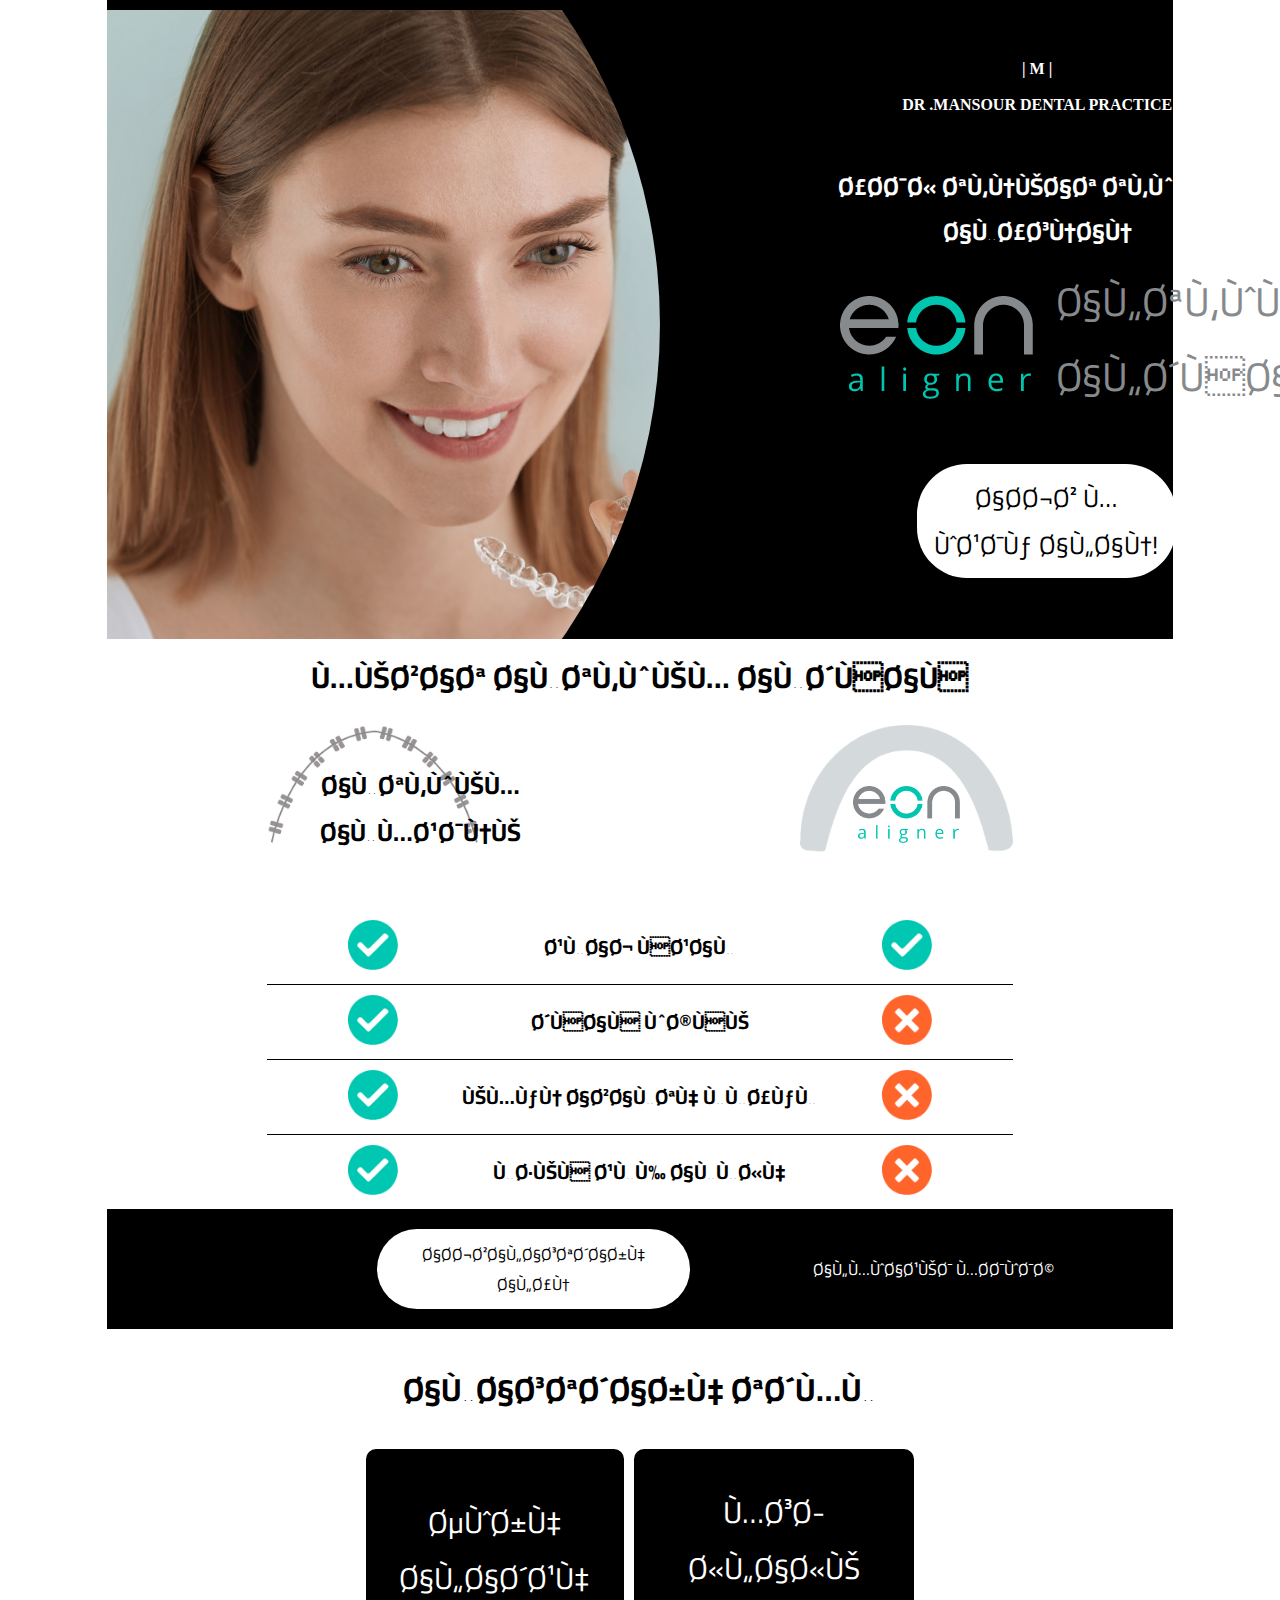
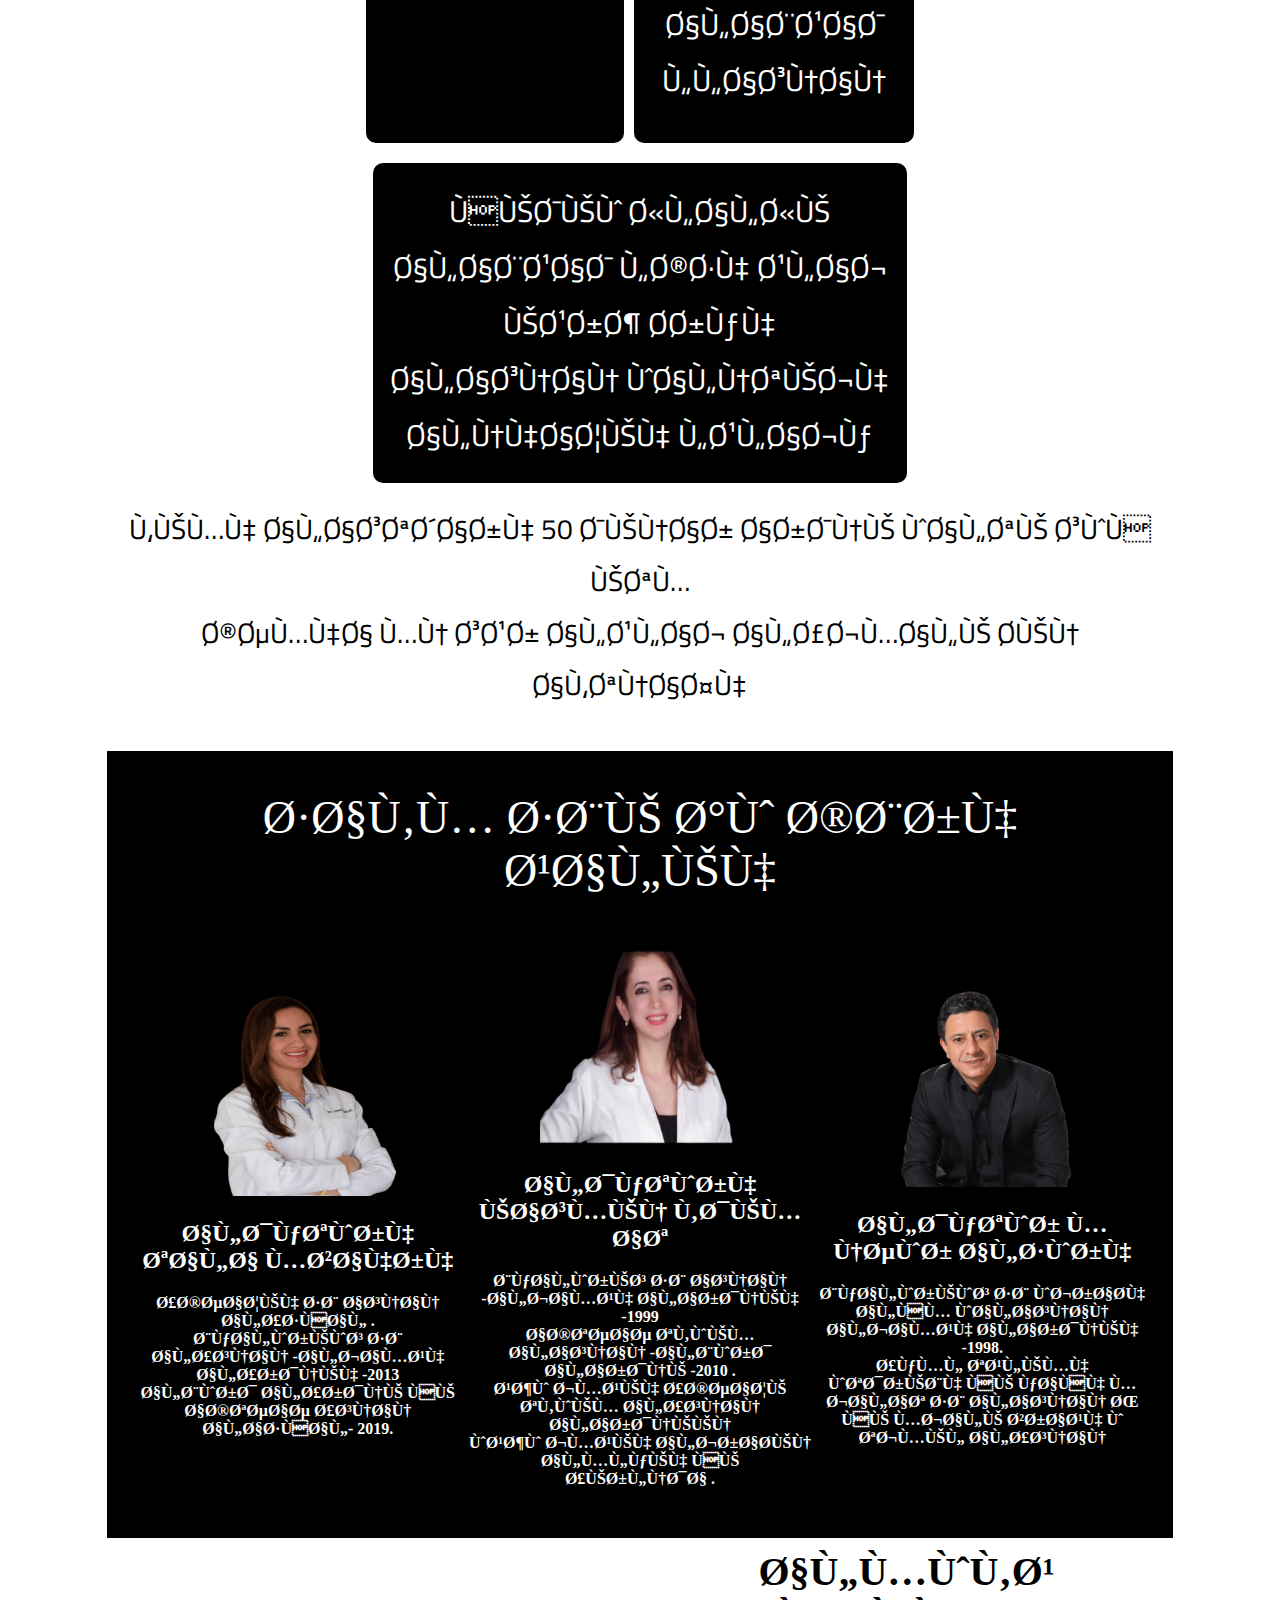
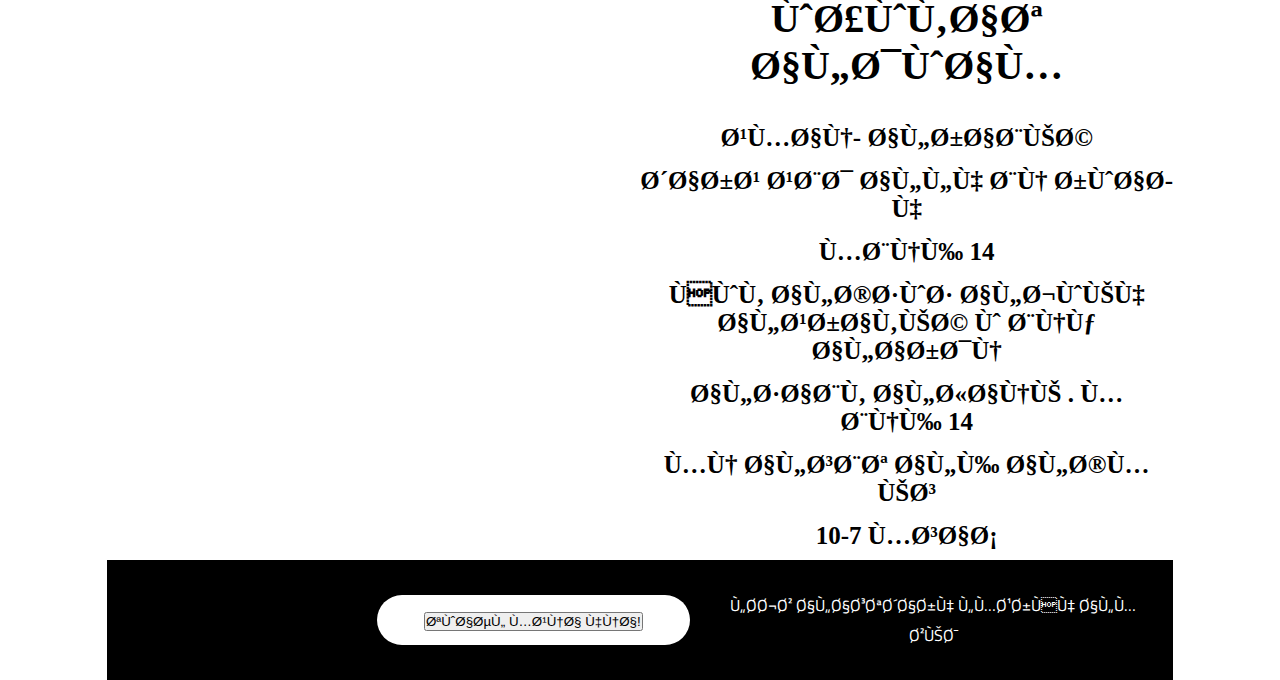
==== commit 86e15b18: "modal" ====
--- a/index.html
+++ b/index.html
@@ -35,9 +35,9 @@
         <div  class ="cont2">
         <p class="title"> | M |</br></br>DR .MANSOUR DENTAL PRACTICE  </br></p>
         <h1  class="title-des"> <bdi>أحدث تقنيات تقويم الأسنان <bdi> </h1>
-        <div class="cont2-part2">
-          <div class="cont-image">
-             <img id="logo" src="img/logo.png" alt ="logo pic">
+        <div class="container1-part2">
+          <div class="cont-image1">
+          <img id="logo" src="img/logo.png" alt ="logo pic">
         </div>
         <div class="cont-image">
             <p class="text2"> <bdi> التقويم<bdi></br> <bdi>الشفاف </bdi> </p>
@@ -203,12 +203,31 @@
     </div>
     <!-- ********************************************************** -->
     <div class= "containner4">
-      <div class="part4-1"><p class="part4-1-info ">تواصل معنا هنا!  </p></div>
+      <div class="part4-1"><button class="button">تواصل معنا هنا!  </button></div>
       <div  class="part4-2"><p class="part4-2-info ">لحجز الاستشاره لمعرفه المزيد  </p></div>
-
-      </div>
-
-  <div></div>
- 
+      
+      </div>
+
+      <!-- model form  -->  
+  <div class="modal-outside"> 
+    <!-- the resone why we need thid out side dive cuse we whant to add little opacity  -->
+    <div class="modal">
+      <h2> تواصل معنا </h2>
+      <label>Name</label>
+      <input type ="text">
+      <label>Email</label>
+      <input type ="email">
+      <label>Phone Number</label>
+      <input type ="text">
+      <button> تواصل </button>
+      <span class="modal-close">x</span>
+    </div>
+    </div>
+
+
+
+
+  </div>
+ <script src="app.js"></script>
 </body>
 </html>
--- a/style.css
+++ b/style.css
@@ -65,27 +65,39 @@
     text-align: center;
     font-size: 100%; 
     font-weight: bold;
+    padding-right: 100px;
 
     }
 
     .title-des{
-    font-size:220%;
-    padding-top: 100px;
+    font-size:150%;
+    padding-top: 50px;
     color:white;
+    text-align: center;
     font-family: 'Cairo', sans-serif;
-    margin-left: 10px;
+    padding-right: 100px;
+
     }
     .cont-image{
-      margin-left: 50px;
-      padding-top: 50px; 
+  
      
-
+    }
+    .container1-part2{
+        display: grid;
+        grid-template-columns: 2fr 2fr  ;
+        padding: 10px;
+        text-align: center;
+    
+        align-items: center;
+
+     
+    }
+    .cont-image1{
 
     }
     .text2{
         color :#878A8C;
-        margin-left: 5px;
-        font-size: 40px;
+       font-size: 40px;
         font-family: 'Cairo', sans-serif;
         
     }
@@ -96,15 +108,15 @@
     }
  
     .cont-dev{
-        width: 70%;
+        width: 100%;
         background: white;
         border-radius: 50px;
-        position: absolute;
-        margin-top: 200px;
+      
+        margin-top: 50px;
         padding: 10px 10px 10px 10px ;
        
         margin-left: 100px;
-        margin-top: 200px;
+
 
     }
     .text{
@@ -603,18 +615,64 @@
 }}
 
 
-
-
-
-
-
-
-
-
-
-
-
-
-
-
-
+/* <!-- model form styling   --> */
+.modal-outside{
+    position: fixed;
+    top:0 ; 
+    left:0;
+    width: 100%;
+    height: 100vh;
+    background-color: rgba(0,0,0,0.5) ;
+/* now we will position it to center  */
+    display: flex;
+    justify-content: center;
+    align-items: center;
+    visibility: hidden;
+    opacity: 0;
+    transition: visibility 0s, opacity 1s;
+}
+.active{
+    visibility: visible;
+    opacity: 1;
+}
+.modal{
+    position: relative;
+    background: white;
+    width: 50%;
+    height: 50%;
+    display: flex;
+    justify-content: center;
+    align-items: center;
+    flex-direction: column;
+}
+.modal button{
+    margin-top: 10px;
+    padding: 10px;
+    background: #00C6B0;
+    color: white;
+    cursor: pointer;
+
+}
+.modal-close{
+    position: absolute;
+    top:10px;
+    right:10px;
+    font-weight: bold;
+    font-size: 20px;
+    cursor: pointer;
+
+}
+
+
+
+
+
+
+
+
+
+
+
+
+
+
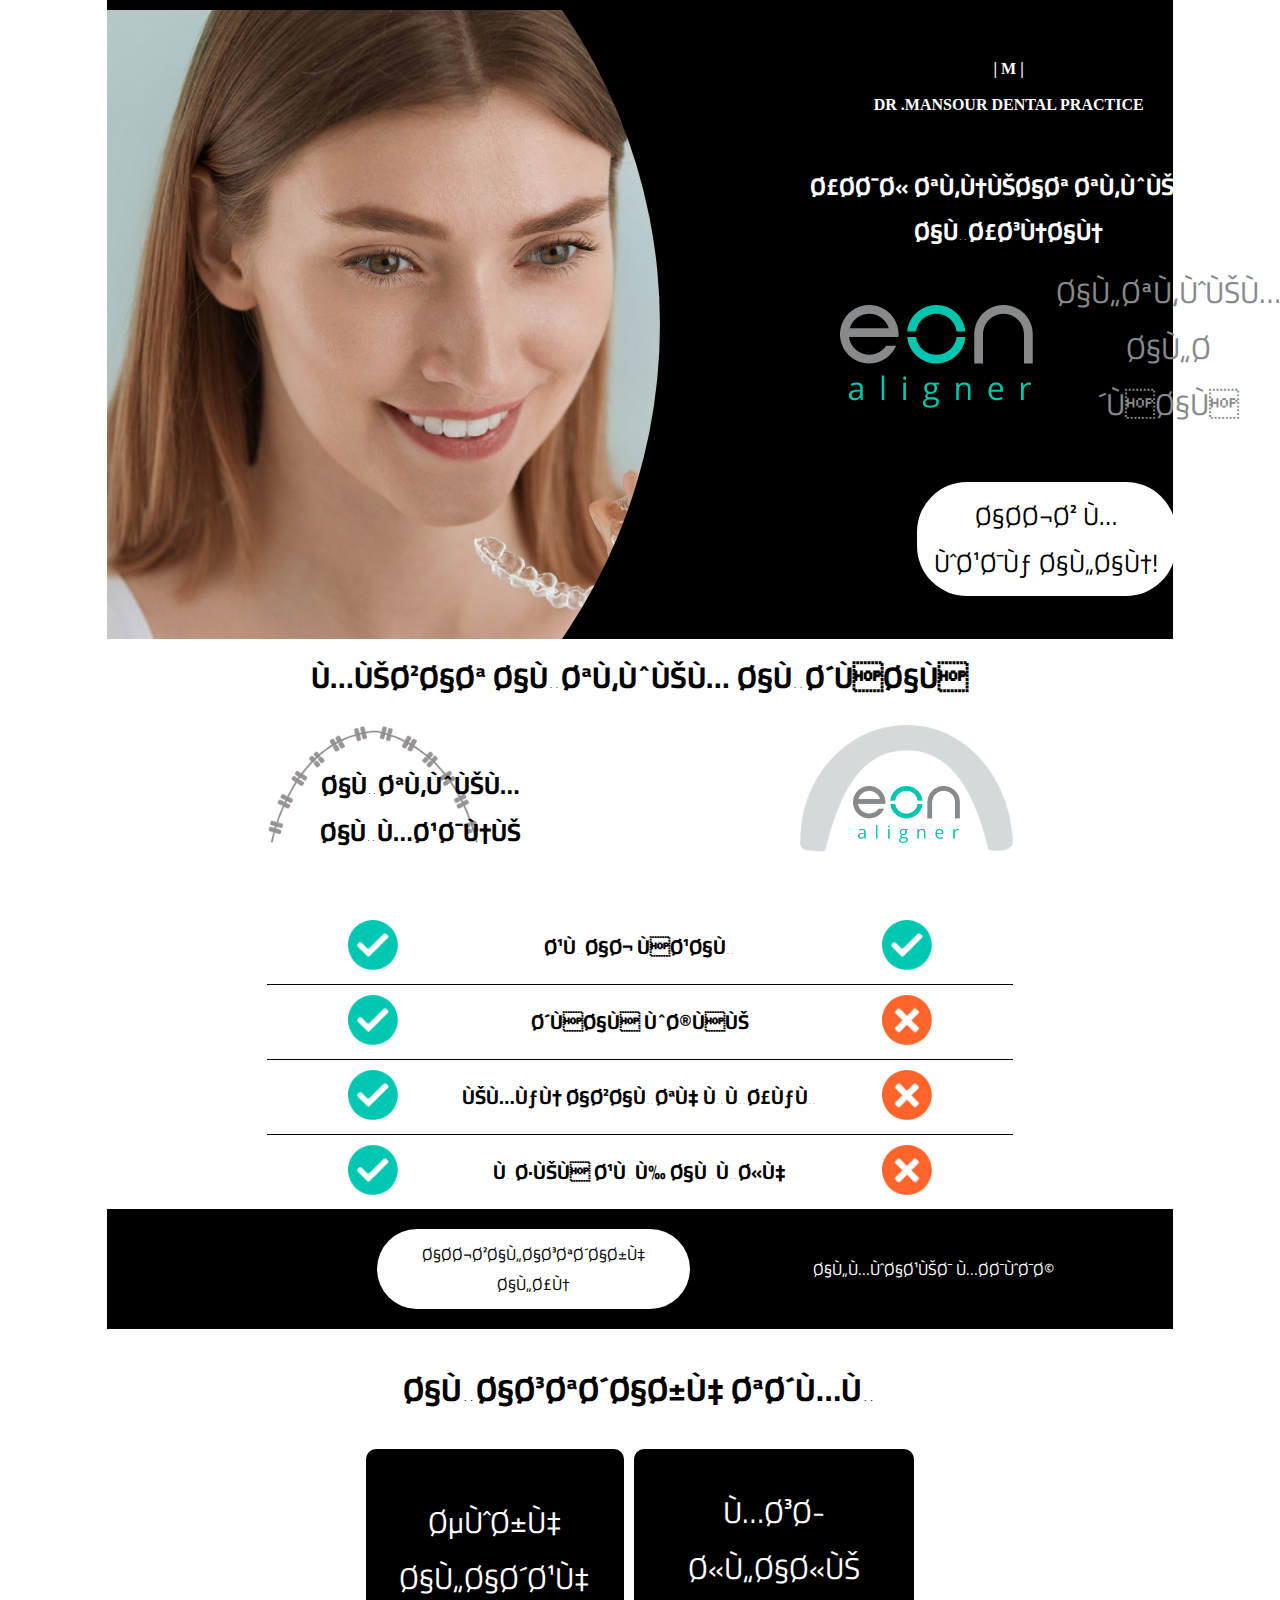
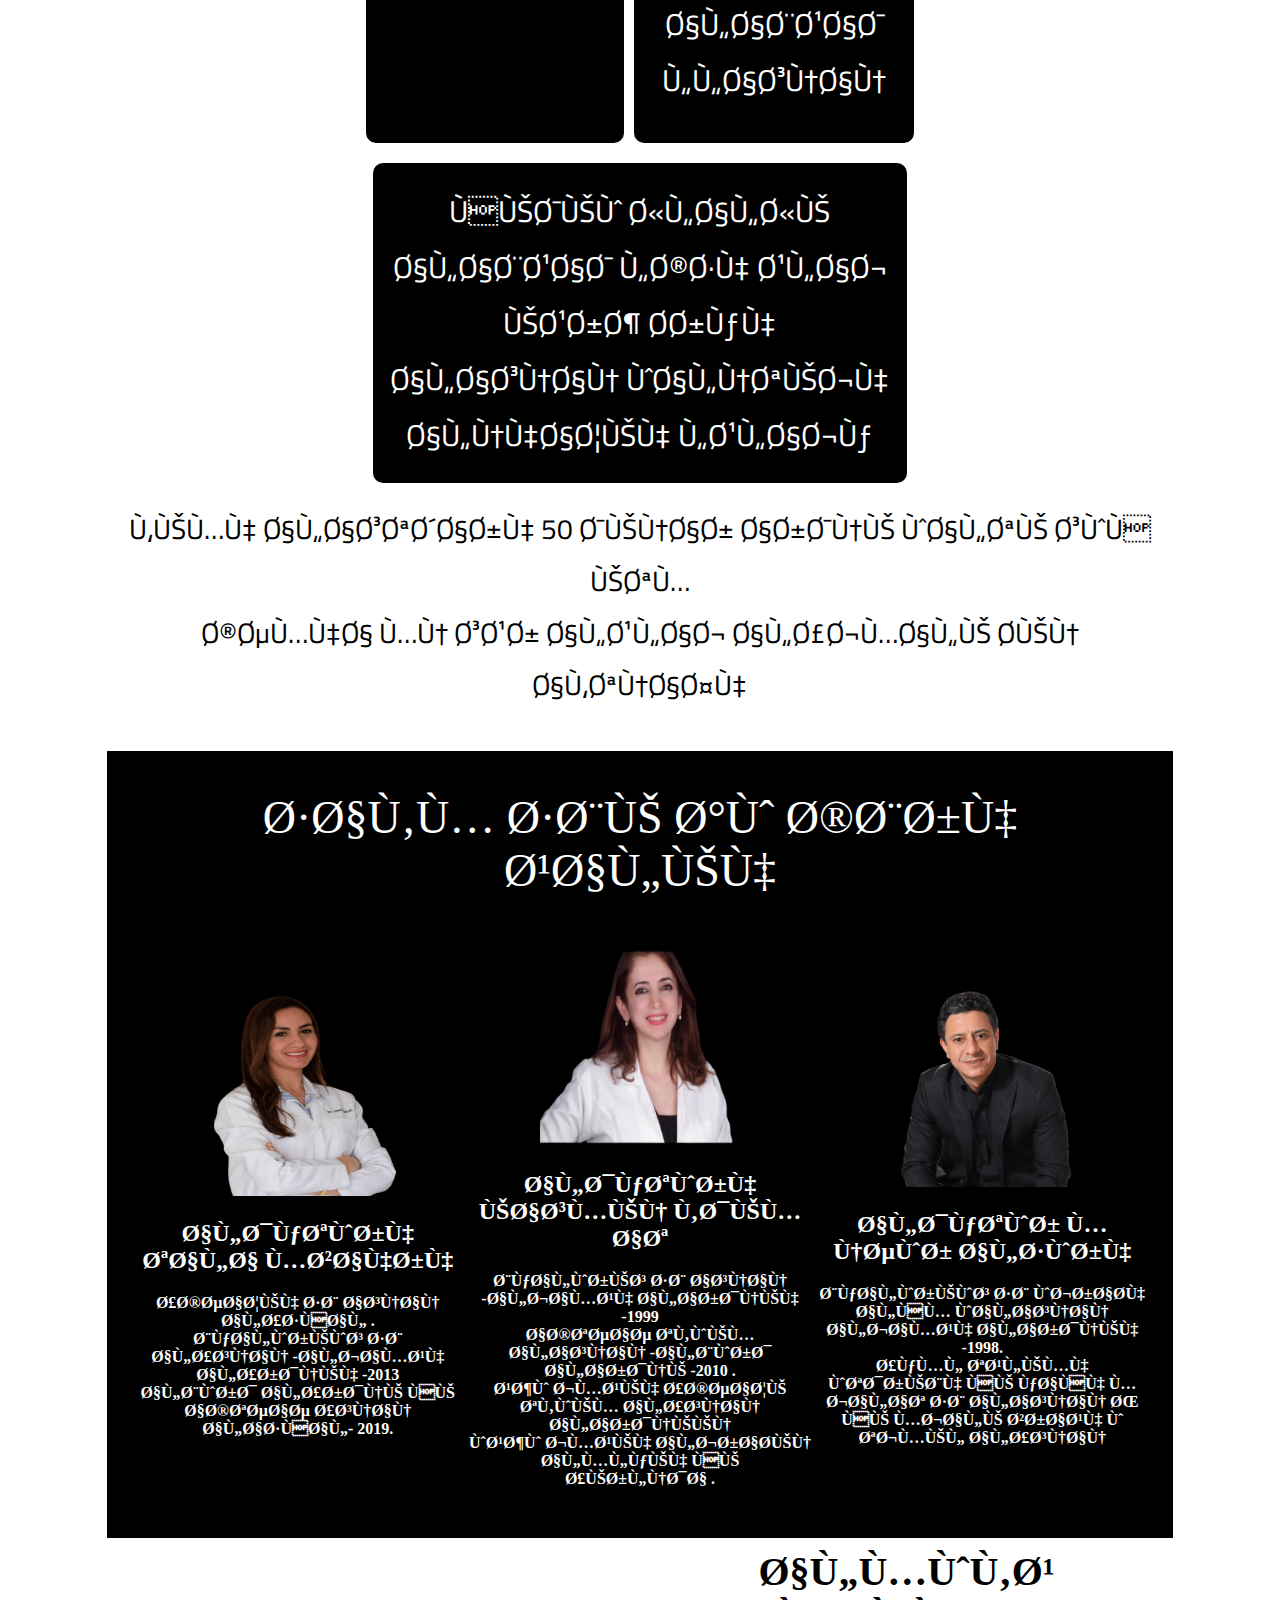
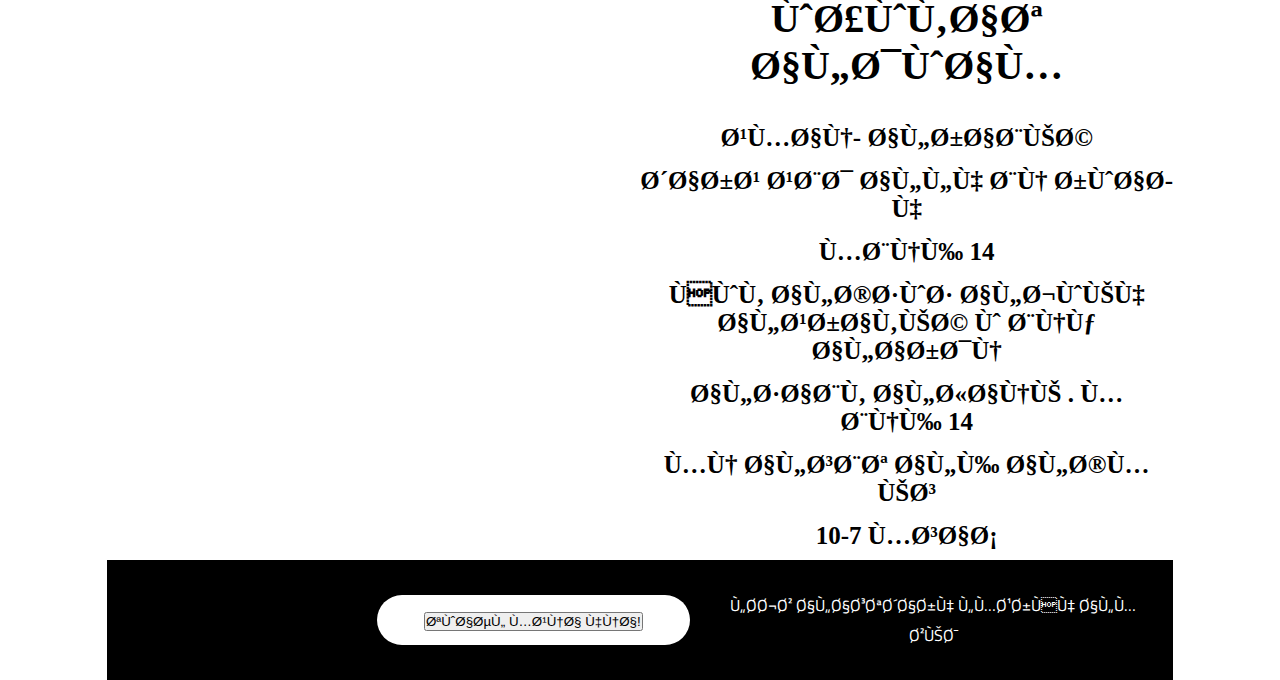
==== commit 287d0bd1: "validation-donee" ====
--- a/index.html
+++ b/index.html
@@ -201,26 +201,38 @@
         <p class="des"> <bdi>10-7 مساء  </bdi> </p>
        </div>
     </div>
-    <!-- ********************************************************** -->
     <div class= "containner4">
       <div class="part4-1"><button class="button">تواصل معنا هنا!  </button></div>
       <div  class="part4-2"><p class="part4-2-info ">لحجز الاستشاره لمعرفه المزيد  </p></div>
       
       </div>
+
 
       <!-- model form  -->  
   <div class="modal-outside"> 
     <!-- the resone why we need thid out side dive cuse we whant to add little opacity  -->
     <div class="modal">
-      <h2> تواصل معنا </h2>
-      <label>Name</label>
-      <input type ="text">
-      <label>Email</label>
-      <input type ="email">
-      <label>Phone Number</label>
-      <input type ="text">
-      <button> تواصل </button>
+      <form class="form">
+      <h2> تواصل معنا ! </h2>
+    
+      <br>  <label >Name</label>
+      <input type ="text" اصل معن id="usrname" name="usrname"  value="" required>
+      <br><br> <label>Email</label>
+      <input type ="email"  name="email" id="email"  value="" required>
+      <br><br><label>Password </label>
+      <input type="password" id="psw" name="psw" value="" required>
+      <br><div class="outer-selector">
+          <select id="select-box" required > 
+            <option> how do you want to connect  </option>
+            <option> whatsapp</option>
+            <option> email</option>
+       
+          </select>
+        </div>
+      <!-- <input class="button2" type="submit" value="Submit"> -->
+      <button  class="button2" type="submit" value="Submit">connect </button>
       <span class="modal-close">x</span>
+    </form>
     </div>
     </div>
 
--- a/style.css
+++ b/style.css
@@ -78,10 +78,7 @@
     padding-right: 100px;
 
     }
-    .cont-image{
-  
-     
-    }
+    
     .container1-part2{
         display: grid;
         grid-template-columns: 2fr 2fr  ;
@@ -97,8 +94,9 @@
     }
     .text2{
         color :#878A8C;
-       font-size: 40px;
+       font-size: 30px;
         font-family: 'Cairo', sans-serif;
+        margin-right: 20px;
         
     }
     #logo{
@@ -111,11 +109,10 @@
         width: 100%;
         background: white;
         border-radius: 50px;
-      
         margin-top: 50px;
         padding: 10px 10px 10px 10px ;
-       
         margin-left: 100px;
+     
 
 
     }
@@ -621,7 +618,7 @@
     top:0 ; 
     left:0;
     width: 100%;
-    height: 100vh;
+    height: 100%;
     background-color: rgba(0,0,0,0.5) ;
 /* now we will position it to center  */
     display: flex;
@@ -629,7 +626,7 @@
     align-items: center;
     visibility: hidden;
     opacity: 0;
-    transition: visibility 0s, opacity 1s;
+
 }
 .active{
     visibility: visible;
@@ -639,13 +636,13 @@
     position: relative;
     background: white;
     width: 50%;
-    height: 50%;
+    height: auto;
     display: flex;
     justify-content: center;
     align-items: center;
     flex-direction: column;
 }
-.modal button{
+.button2{
     margin-top: 10px;
     padding: 10px;
     background: #00C6B0;
@@ -653,6 +650,26 @@
     cursor: pointer;
 
 }
+
+input {
+ 
+    padding: 6px;
+    border: 1px solid #ccc;
+    border-radius: 4px;
+    box-sizing: border-box;
+    margin-top: 6px;
+    margin-bottom: 16px;
+  }
+  .outer-selector{
+  
+    padding:5px;
+    border: 1px solid #ccc;
+    border-radius: 4px;
+    box-sizing: border-box;
+    margin-top: 6px;
+    margin-bottom: 16px;
+  }
+  
 .modal-close{
     position: absolute;
     top:10px;
@@ -662,17 +679,35 @@
     cursor: pointer;
 
 }
-
-
-
-
-
-
-
-
-
-
-
-
-
-
+.form{
+    justify-content: center;
+    text-align: center;
+}
+.select-box{
+
+
+
+
+align-items: center;
+justify-content: center;
+
+
+}
+.select-box select{
+padding: 10px;
+
+
+
+}
+
+
+
+
+
+
+
+
+
+
+
+
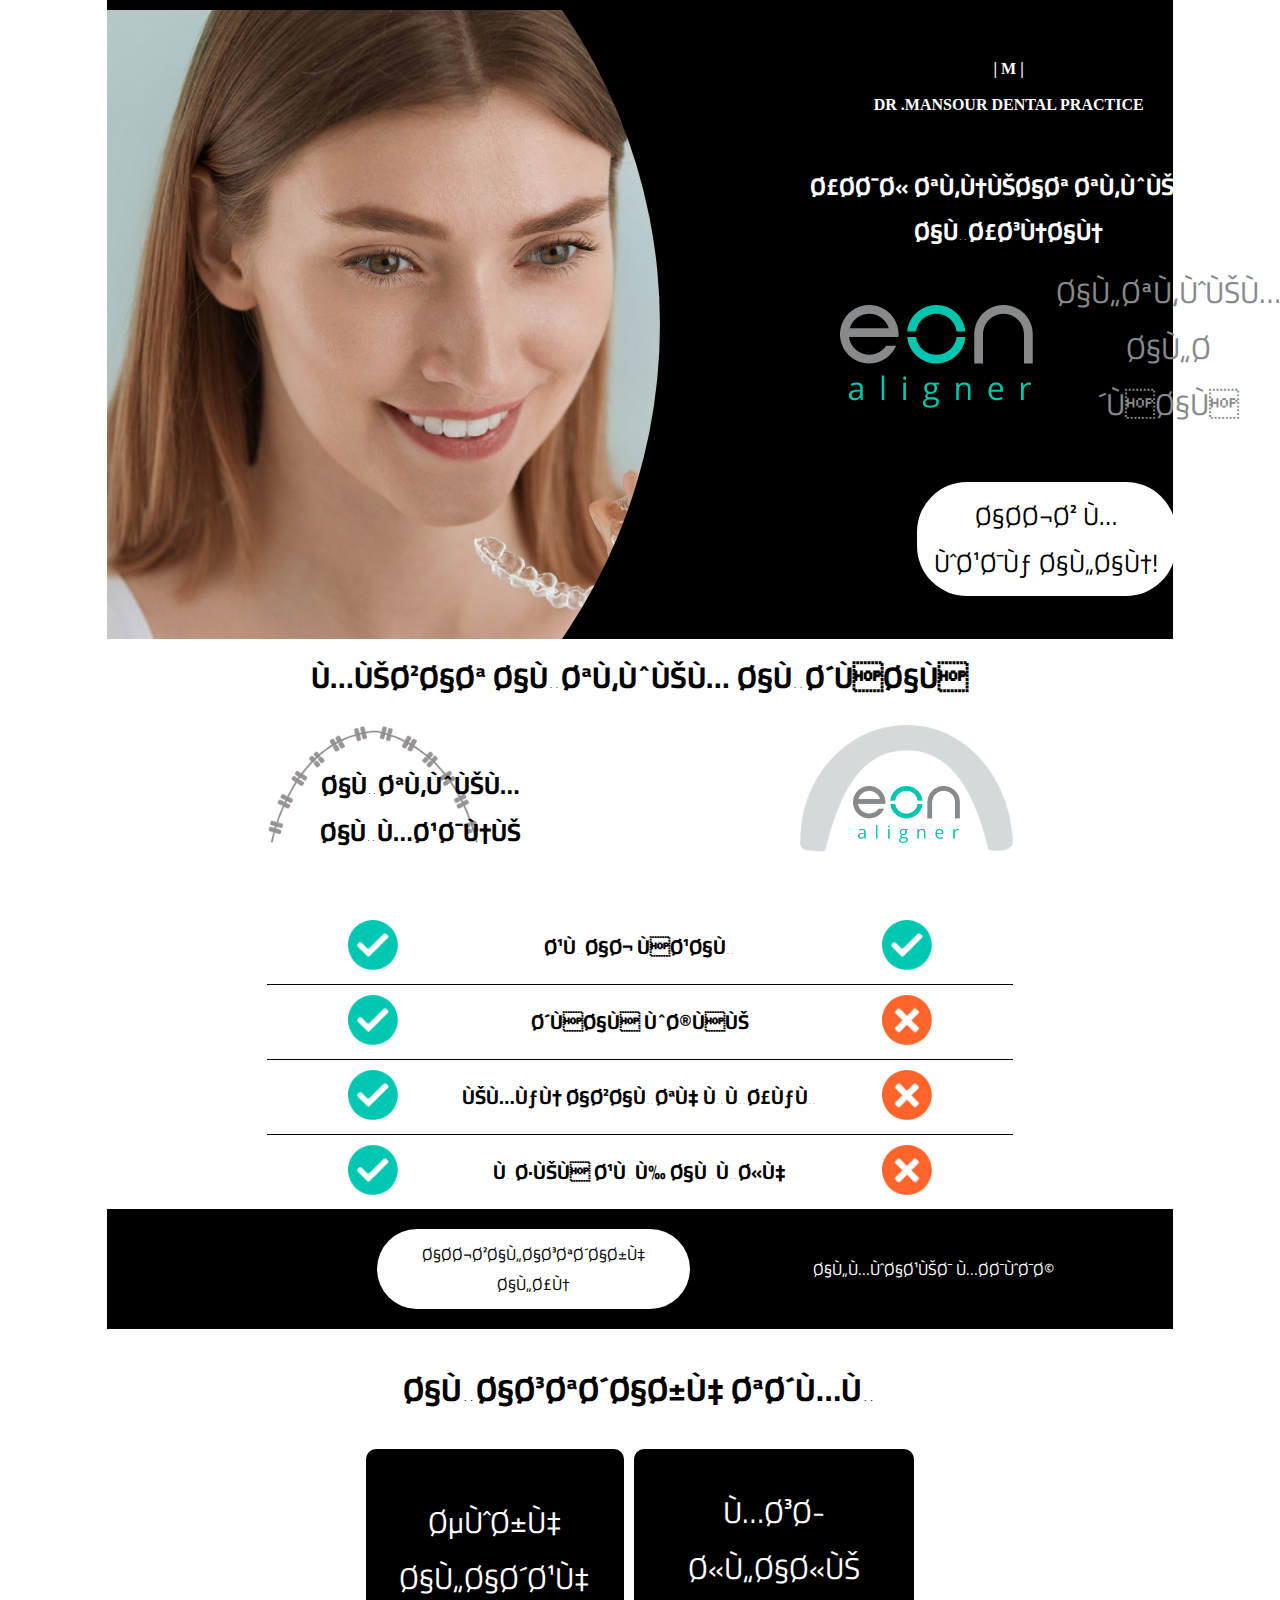
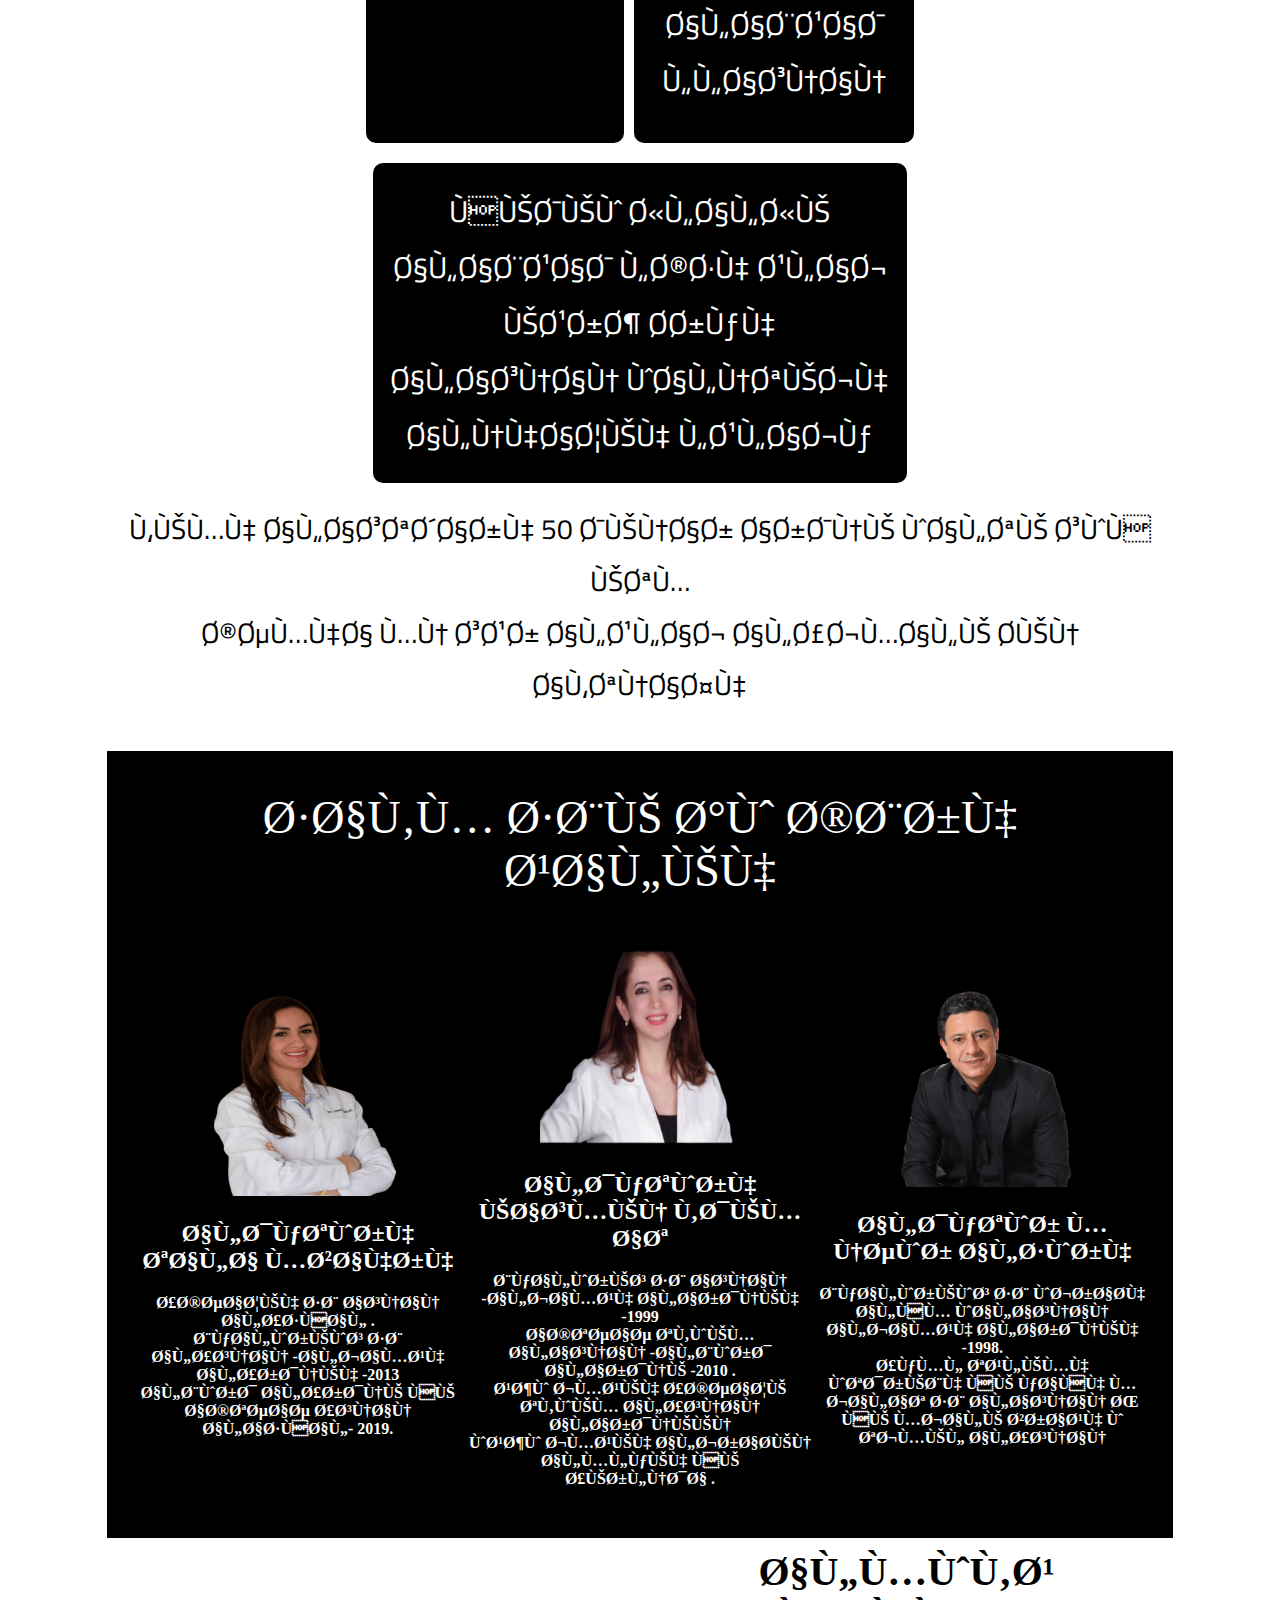
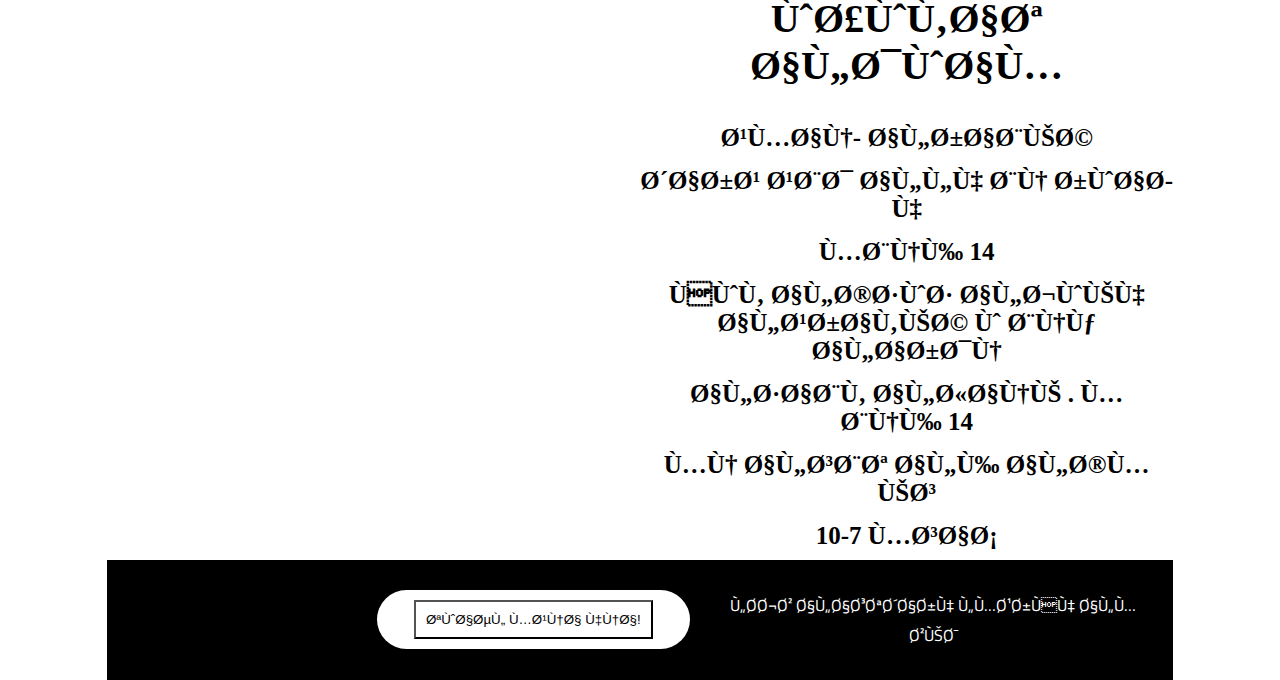
==== commit 8989b235: "drop-down-list-donee" ====
--- a/index.html
+++ b/index.html
@@ -209,28 +209,42 @@
 
 
       <!-- model form  -->  
-  <div class="modal-outside"> 
+  <div class="modal-outside" > 
     <!-- the resone why we need thid out side dive cuse we whant to add little opacity  -->
     <div class="modal">
       <form class="form">
-      <h2> تواصل معنا ! </h2>
+        <form  class="form" name="myform" novalidate>
+      <h2> !تواصل معنا هنا  </h2>
     
       <br>  <label >Name</label>
-      <input type ="text" اصل معن id="usrname" name="usrname"  value="" required>
+      <input type ="text"  id="usrname" name="usrname"  value=""  maxlength="22" required>
       <br><br> <label>Email</label>
       <input type ="email"  name="email" id="email"  value="" required>
       <br><br><label>Password </label>
       <input type="password" id="psw" name="psw" value="" required>
-      <br><div class="outer-selector">
-          <select id="select-box" required > 
-            <option> how do you want to connect  </option>
-            <option> whatsapp</option>
-            <option> email</option>
-       
-          </select>
-        </div>
-      <!-- <input class="button2" type="submit" value="Submit"> -->
-      <button  class="button2" type="submit" value="Submit">connect </button>
+
+      <!-- /////////////////////////////// -->
+
+      <div class="container-selector">
+        <span class="choose">How do you want to contact:</span>
+          <div class="dropdown" id="select1" value="">
+            <div id="select" >
+              <span  >Select One</span>
+              <i class="fa fa-chevron-left"></i>
+            </div>
+            <input type="hidden" >
+            <ul class="dropdown-menu">
+              <li id="Whatsapp">Whatsapp</li>
+              <li id="Email">Email</li>
+            </ul>
+          </div>
+      <br>
+      <br>
+      <span class="msg" ></span>
+    </div>
+  
+      <!-- /////////////////////////////// -->
+      <br>  <button  class="button2" type="submit" value="Submit">connect </button>
       <span class="modal-close">x</span>
     </form>
     </div>
@@ -240,6 +254,7 @@
 
 
   </div>
+  <script src="https://code.jquery.com/jquery-3.5.1.js" integrity="sha256-QWo7LDvxbWT2tbbQ97B53yJnYU3WhH/C8ycbRAkjPDc=" crossorigin="anonymous"></script>
  <script src="app.js"></script>
 </body>
 </html>
--- a/style.css
+++ b/style.css
@@ -618,7 +618,7 @@
     top:0 ; 
     left:0;
     width: 100%;
-    height: 100%;
+    height: auto;
     background-color: rgba(0,0,0,0.5) ;
 /* now we will position it to center  */
     display: flex;
@@ -627,6 +627,7 @@
     visibility: hidden;
     opacity: 0;
 
+
 }
 .active{
     visibility: visible;
@@ -635,19 +636,26 @@
 .modal{
     position: relative;
     background: white;
-    width: 50%;
-    height: auto;
+    width: 70%;
+    border-radius: 20px;
+    height: 90%;
     display: flex;
     justify-content: center;
     align-items: center;
     flex-direction: column;
 }
+.button{
+    background-color: white;
+    border-radius: 0px;
+    padding:10px
+}
 .button2{
-    margin-top: 10px;
+    margin-top: 5px;
     padding: 10px;
     background: #00C6B0;
     color: white;
     cursor: pointer;
+    margin-bottom: 35px;
 
 }
 
@@ -660,16 +668,21 @@
     margin-top: 6px;
     margin-bottom: 16px;
   }
-  .outer-selector{
-  
-    padding:5px;
-    border: 1px solid #ccc;
-    border-radius: 4px;
-    box-sizing: border-box;
-    margin-top: 6px;
-    margin-bottom: 16px;
-  }
-  
+
+
+
+span.msg,
+span.choose {
+  color: #555;
+  padding: 5px 0 10px;
+  display: inherit;
+
+}
+.container-selector {
+  width: 500px;
+  margin: 20px auto 0;
+  text-align: center
+}
 .modal-close{
     position: absolute;
     top:10px;
@@ -683,31 +696,85 @@
     justify-content: center;
     text-align: center;
 }
-.select-box{
-
-
-
-
-align-items: center;
-justify-content: center;
-
-
-}
-.select-box select{
-padding: 10px;
-
-
-
-}
-
-
-
-
-
-
-
-
-
-
-
-
+
+/*Styling Selectbox*/
+.dropdown {
+  width: 200px;
+  display: inline-block;
+  background-color: #fff;
+  border-radius: 2px;
+  box-shadow: 0 0 2px rgb(204, 204, 204);
+  transition: all .5s ease;
+ 
+  font-size: 14px;
+ 
+  height: 100%;
+  text-align: left
+}
+.dropdown #select {
+    cursor: pointer;
+    display: block;
+    padding: 10px
+}
+.dropdown #select > i {
+    font-size: 13px;
+
+    cursor: pointer;
+    transition: all .3s ease-in-out;
+    float: right;
+    line-height: 20px
+}
+.dropdown:hover {
+    box-shadow: 0 0 4px rgb(204, 204, 204)
+}
+.dropdown:active {
+    background-color: #f8f8f8
+}
+.dropdown.active:hover,
+.dropdown.active {
+    box-shadow: 0 0 4px rgb(204, 204, 204);
+    border-radius: 2px 2px 0 0;
+    background-color: #f8f8f8
+}
+.dropdown.active #select > i {
+    transform: rotate(-90deg)
+}
+.dropdown .dropdown-menu {
+
+    background-color: #fff;
+    width: 100%;
+    left: 0;
+    margin-top: 1px;
+    box-shadow: 0 1px 2px rgb(204, 204, 204);
+    border-radius: 0 1px 2px 2px;
+    overflow: hidden;
+    display: none;
+  
+    overflow-y: auto;
+    z-index: 9
+}
+.dropdown .dropdown-menu li {
+    padding: 10px;
+    transition: all .2s ease-in-out;
+    cursor: pointer
+} 
+.dropdown .dropdown-menu {
+    padding: 0;
+    list-style: none
+}
+.dropdown .dropdown-menu li:hover {
+    background-color: #f2f2f2
+}
+.dropdown .dropdown-menu li:active {
+    background-color: #e2e2e2
+}
+
+
+
+
+
+
+
+
+
+
